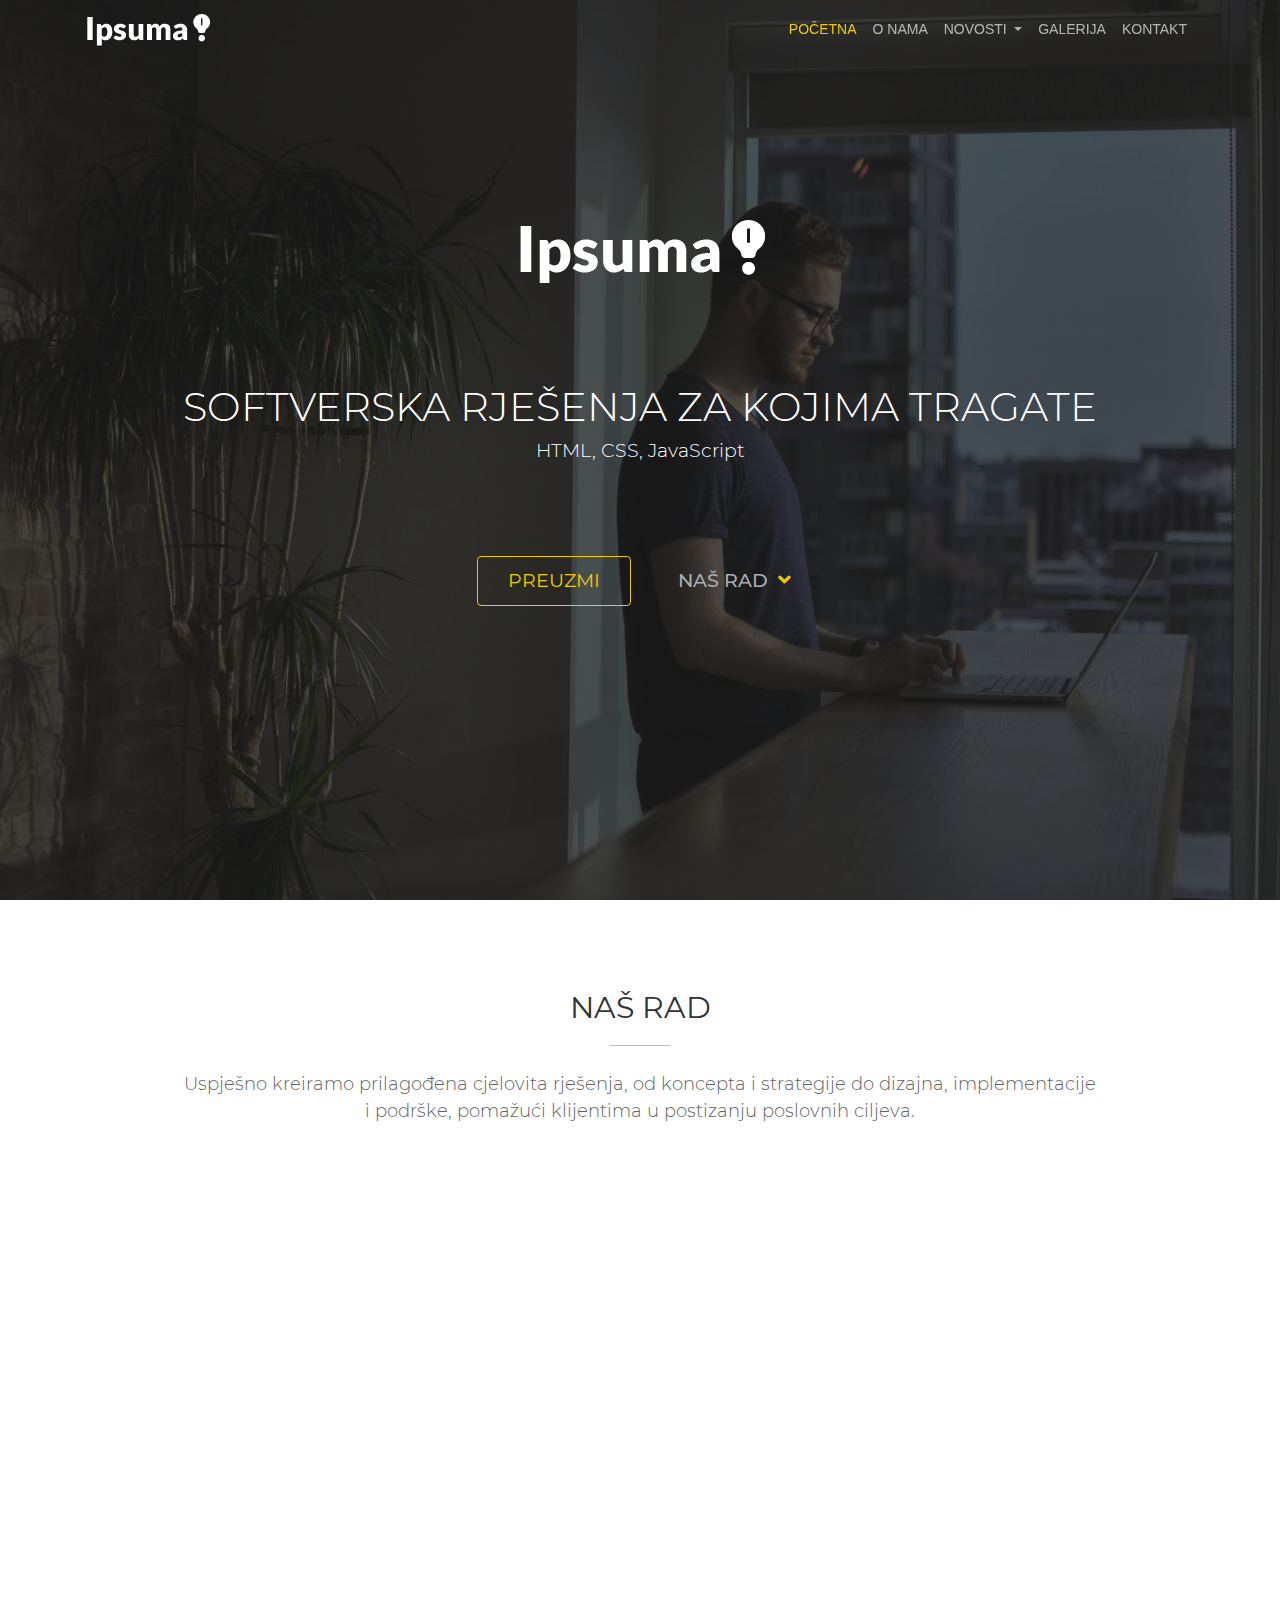
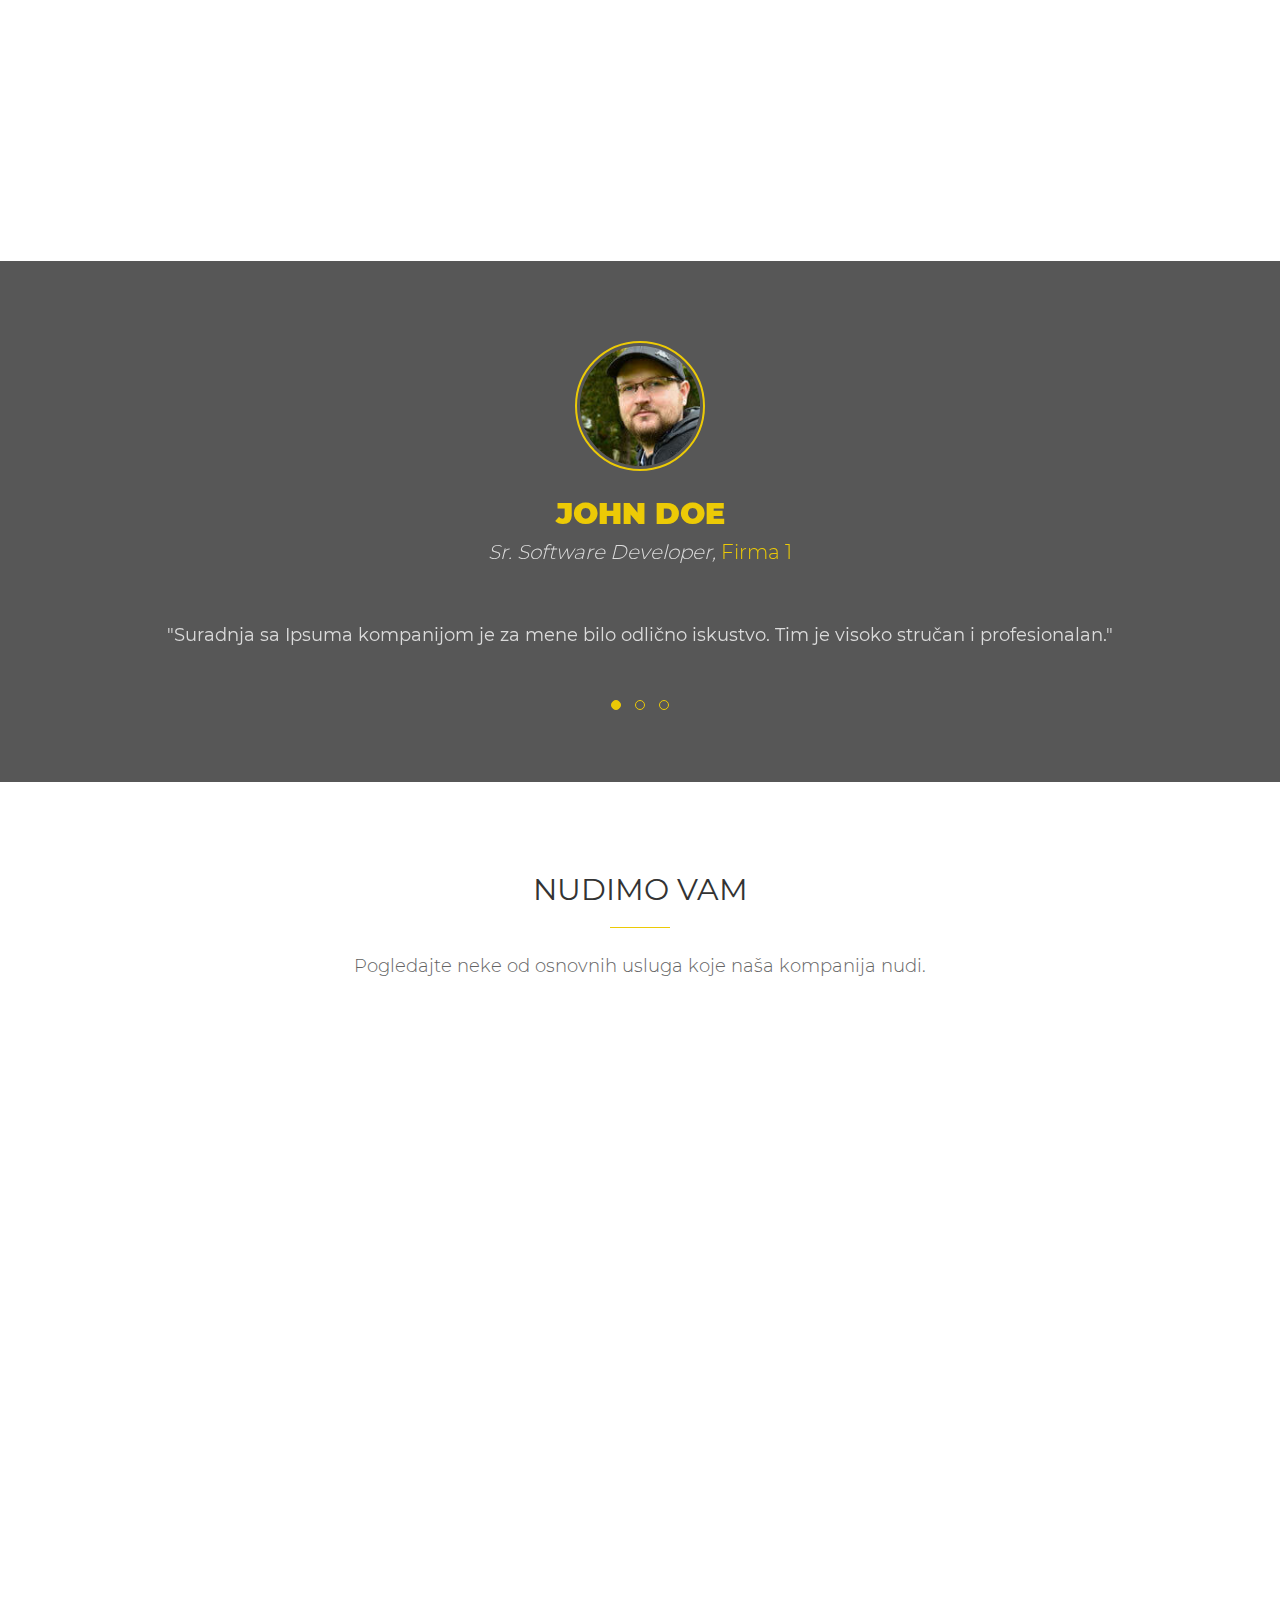
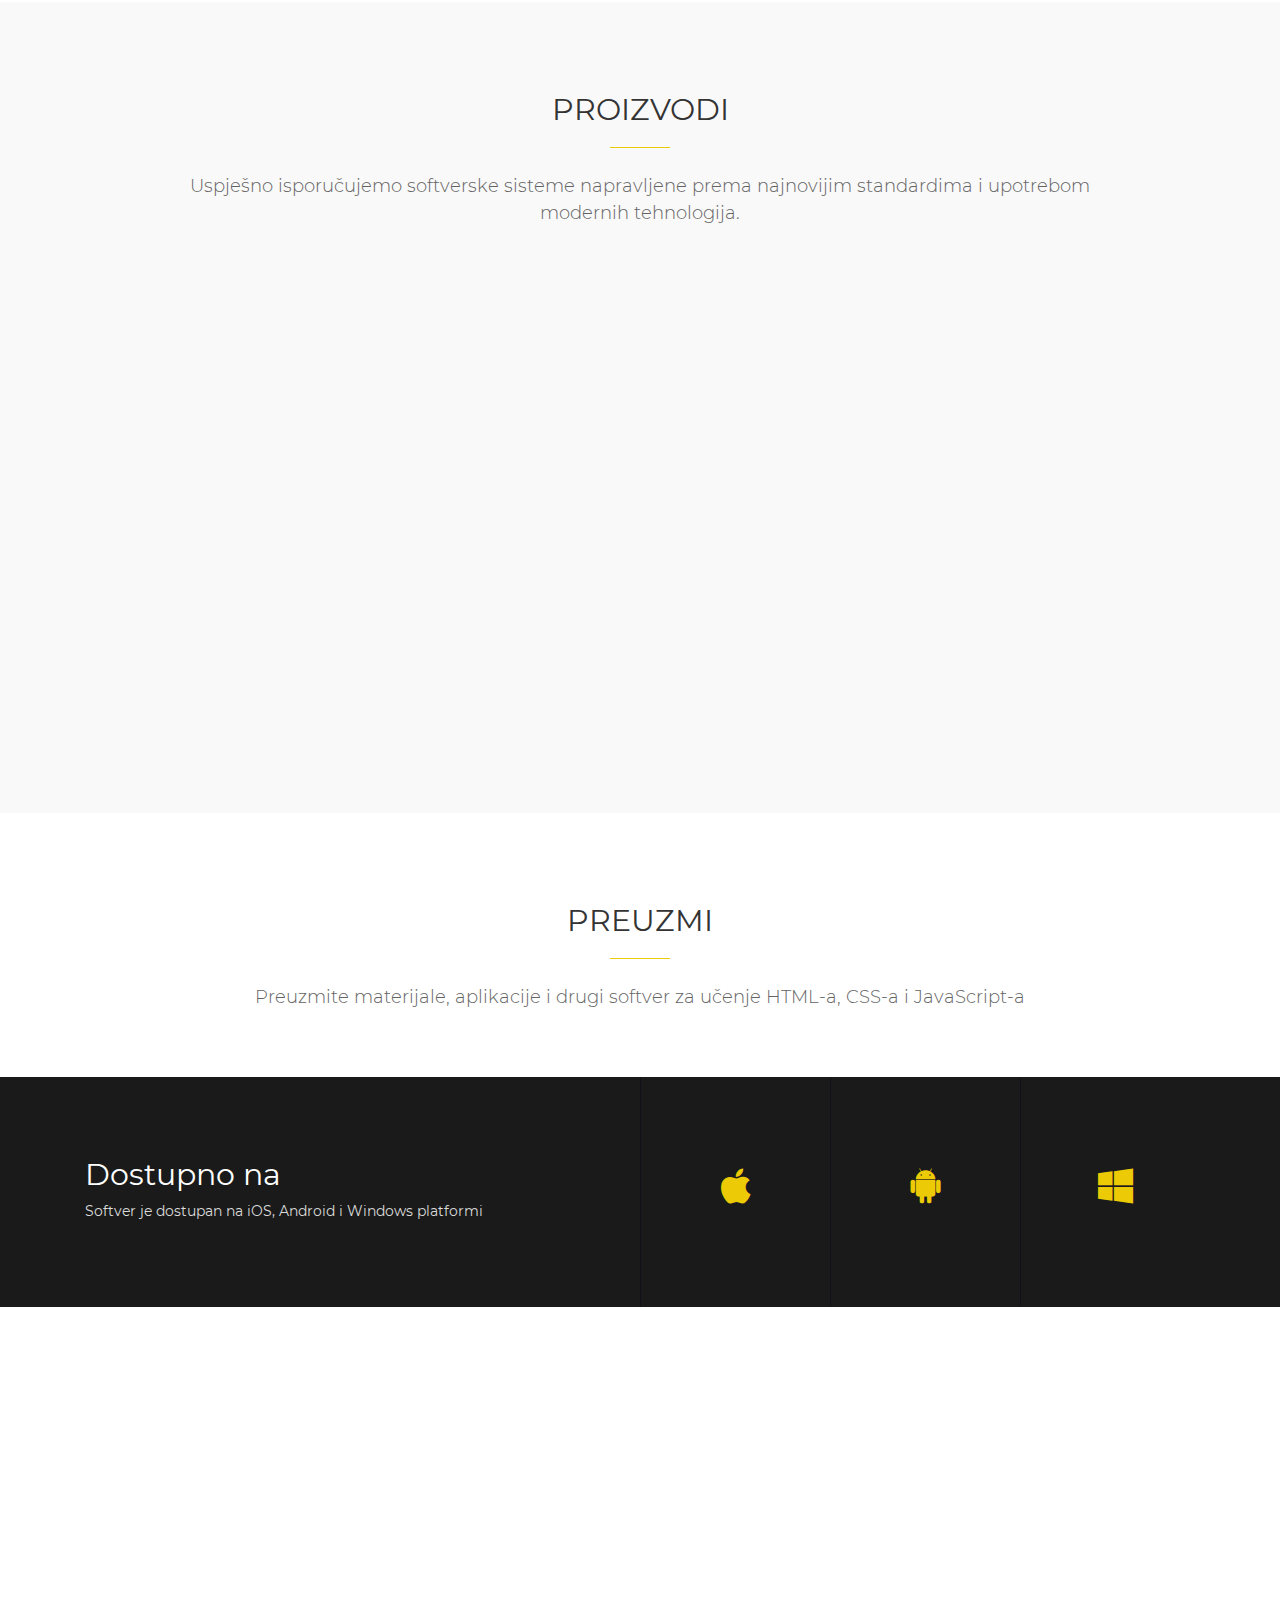
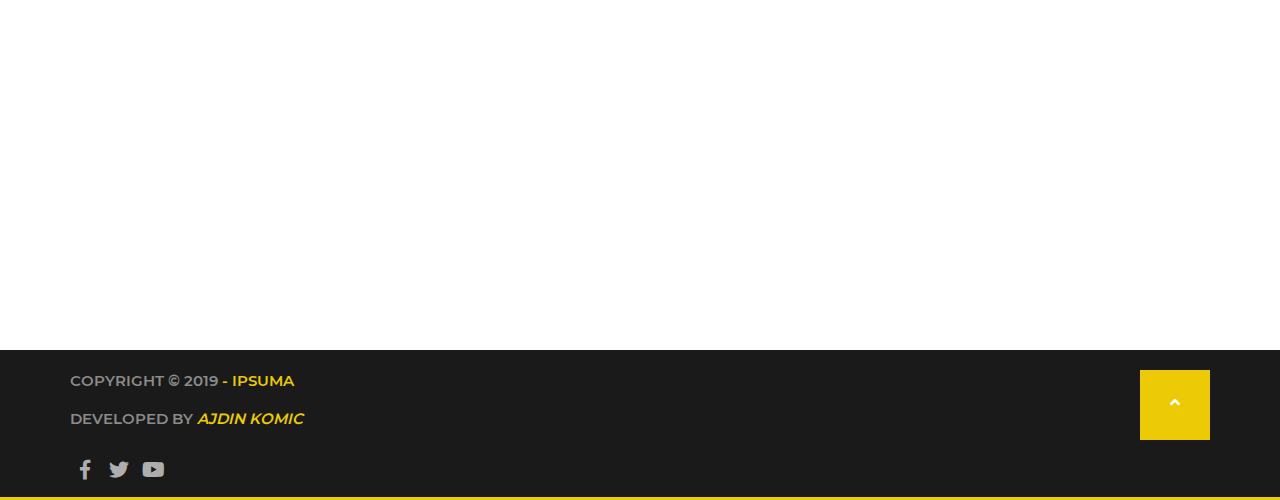
==== index.html @ f85b0189 "initial commit" ====
﻿<!DOCTYPE html>
<html lang="en">

<head>

    <meta charset="UTF-8">
    <meta name="viewport" content="width=device-width, initial-scale=1.0">
    <meta http-equiv="X-UA-Compatible" content="ie=edge">

    <title>Ipsuma</title>

    <!-- Favicon -->
    <link rel="icon" type="image/png" href="img/favicon4.png">

    <!-- Font Awesome -->
    <link rel="stylesheet" href="css/all.min.css">

    <!-- Bootstrap 4 CSS -->
    <link rel="stylesheet" href="css/bootstrap.min.css">

    <!-- Animate CSS -->
    <link rel="stylesheet" href="css/animate.min.css">

    <!-- Owl CSS -->
    <link rel="stylesheet" href="css/owl.carousel.min.css">
    <link rel="stylesheet" href="css/owl.theme.default.min.css">

    <!-- Custom CSS -->
    <link rel="stylesheet" href="css/style.css">
    <style type="text/css">
        @media (max-height: 600px) {
            .header-text {
                padding-top: 0;
                margin-top: -50px;
            }
        }
    </style>


</head>

<body>

    <!-- HEADER -->
    <header id="home" class="header">
        <!-- NAVIGATION -->
        <nav class="container-fluid navbar navbar-expand-lg navbar-dark fixed-top">
            <div class="container">
                <a class="navbar-brand" href="index.html">
                    <img src="img/logo_ipsuma.png" alt="Logo kompanije Ipsuma" style="width: 50%;">
                </a>
                <button class="navbar-toggler" type="button" data-toggle="collapse" data-target="#navbarNav"
                    aria-controls="navbarNav" aria-expanded="false" aria-label="Toggle navigation">
                    <span class="navbar-toggler-icon"></span>
                </button>
                <div class="collapse navbar-collapse justify-content-end" id="navbarNav">
                    <ul class="navbar-nav">
                        <li class="nav-item">
                            <a class="nav-link active" href="index.html">Početna</a>
                        </li>
                        <li class="nav-item">
                            <a class="nav-link" href="onama.html">O nama</a>
                        </li>
                        <li class="nav-item dropdown">
                            <a class="nav-link dropdown-toggle" href="novosti.html" id="navbarDropdown" role="button"
                                data-toggle="dropdown" aria-haspopup="true" aria-expanded="false">
                                Novosti
                            </a>
                            <div class="dropdown-menu" aria-labelledby="navbarDropdown">
                                <a class="dropdown-item" href="novosti.html">Sve novosti</a>
                                <a class="dropdown-item" href="novostihtml.html">HTML</a>
                                <a class="dropdown-item" href="novosticss.html">CSS</a>
                                <a class="dropdown-item" href="novostijs.html">JavaScript</a>
                        </li>
                        <li class="nav-item">
                            <a class="nav-link" href="galerija.html">galerija</a>
                        </li>
                        <li class="nav-item">
                            <a class="nav-link" href="kontakt.html">Kontakt</a>
                        </li>
                    </ul>
                </div>
            </div>
        </nav>

        <!-- LOGO, NASLOV, OPIS I DUGMAD -->
        <div class="header-overlay">
            <div class="container header-container">
                <div class="row wow fadeIn">
                    <div class="col-lg-12 text-center header-logo d-none d-md-block">
                        <img src="img/logo_ipsuma.png" alt="Logo kompanije Ipsuma">
                    </div>
                </div>
                <div class="row">
                    <div class="col-lg-12 header-text text-center">
                        <h1 class="wow zoomIn">Softverska rješenja za kojima tragate</h1>
                        <p class="wow fadeIn">HTML, CSS, JavaScript</p>
                        <div class="header-buttons">
                            <a href="#download" role="button"
                                class="wow zoomIn btn btn-outline-primary smooth-scroll">Preuzmi</a>
                            <a href="#o_nama" role="button" class="wow zoomIn btn smooth-scroll" id="dugme_nas_rad">Naš
                                rad
                                <i class="fas fa-angle-down"></i>
                            </a>
                        </div>
                    </div>
                </div>
            </div>
        </div>
    </header>

    <!-- O nama -->
    <section id="o_nama">
        <div class="container">
            <div class="row">
                <div class="col-lg-10 offset-lg-1 col-sm-12">
                    <div class="section-title">
                        <h2>Naš rad</h2>
                        <p>Uspješno kreiramo prilagođena cjelovita rješenja, od koncepta i strategije do dizajna,
                            implementacije i podrške, pomažući klijentima u postizanju poslovnih ciljeva.</p>
                    </div>
                </div>
            </div>
        </div>

        <div class="container">
            <div class="row section-content">
                <div class="col-lg-6 o_nama_img_wrapper text-center">
                    <img src="img/pozadina1.jpg" alt="Tim ljudi koji se drže za ruke"
                        class="wow fadeInLeft img-fluid mb-5">
                </div>
                <div class="col-lg-6">
                    <div class="section-subtitle wow fadeInRight">
                        <h2>Zašto odabrati nas?</h2>
                        <div class="section-subtitle-underline"></div>
                        <p>Uravnotežujemo poslovno orijentirano razmišljanje u raznim industrijama s
                            inženjerskom stručnošću u IT sektoru.
                        </p>
                    </div>
                    <div class="subtitle-content-wrapper">
                        <div class="subtitle-content wow fadeInUp">
                            <div class="subtitle-content-text">
                                <h3>JER SMO PROFESIONALNI</h3>
                                <p>Koristimo najsavremenije alate za vođenje svakog projekta od dodjeljivanja običnih
                                    zadataka do
                                    testiranja i finaliziranja.</p>
                            </div>
                        </div>
                        <div class="subtitle-content wow fadeInUp">
                            <div class="subtitle-content-text">
                                <h3>JER SMO KREATIVNI I BRZI</h3>
                                <p>Tim IT stručnjaka rješenje svakog problema predstavlja vrlo brzo na kreativan način.
                                </p>
                            </div>
                        </div>
                        <div class="subtitle-content wow fadeInUp">
                            <div class="subtitle-content-text">
                                <h3>JER DIJELIMO ZNANJE I ISKUSTVO</h3>
                                <p>Naučeno znanje i iskustvo dijelimo sa našim studentima i početnicima.</p>
                            </div>
                        </div>
                    </div>
                </div>
            </div>
        </div>
    </section>

    <!-- Izjave korisnika -->
    <section id="izjave">
        <div class="izjave-overlay">
            <div class="container">
                <div class="row">
                    <div class="col-lg-12">
                        <div id="slider" class="owl-carousel owl-theme">
                            <div class="item text-center">
                                <div class="img-wrapper">
                                    <img src="img/client-01.jpg" alt="Klijent broj 1">
                                </div>
                                <div class="izjave-text">
                                    <div class="izjave-heading">
                                        <h2>John doe</h2>
                                        <h5>
                                            <em>Sr. Software Developer,</em> Firma 1</h5>
                                    </div>
                                    <div class="izjave-paragraph">
                                        <p>"Suradnja sa Ipsuma kompanijom je za mene bilo odlično iskustvo. Tim je
                                            visoko
                                            stručan i profesionalan."
                                        </p>
                                    </div>
                                </div>
                            </div>
                            <div class="item text-center">
                                <div class="img-wrapper">
                                    <img src="img/client-02.jpg" class="img-fluid" alt="Klijent broj 2">
                                </div>
                                <div class="izjave-text">
                                    <div class="izjave-heading">
                                        <h2>Paul smith</h2>
                                        <h5>
                                            <em>Marketing Menadžer,</em> Firma 2</h5>
                                    </div>
                                    <div class="izjave-paragraph">
                                        <p>"Sa kompanijom Ipsuma sam radio preko zajedničkog projekta. Tu sam upoznao
                                                svoje sadašnje
                                                partnere i prijatelje."
                                        </p>
                                    </div>
                                </div>
                            </div>
                            <div class="item text-center">
                                <div class="img-wrapper">
                                    <img src="img/client-03.jpg" class="img-fluid" alt="Klijent broj 3">
                                </div>
                                <div class="izjave-text">
                                    <div class="izjave-heading">
                                        <h2>Jon Hao</h2>
                                        <h5>
                                            <em>Izvršni direktor,</em> Firma 3</h5>
                                    </div>
                                    <div class="izjave-paragraph">
                                        <p>"IT kamp za studente iz oblasti HTML/CSS/JS je bio veoma zabavan i poučan."
                                        </p>
                                    </div>
                                </div>
                            </div>

                        </div>
                    </div>
                </div>
            </div>
        </div>
    </section>

    <!-- Nudimo -->
    <section id="nudimo">
        <div class="container">
            <div class="row">
                <div class="col-lg-10 offset-lg-1">
                    <div class="section-title">
                        <h2>Nudimo vam</h2>

                        <p>Pogledajte neke od osnovnih usluga koje naša kompanija nudi.
                        </p>

                    </div>
                </div>
            </div>
            <div class="row section-content">
                <div class="col-lg-4">
                    <div class="subtitle-content-wrapper wow fadeInLeft">
                        <div>
                            <div class="subtitle-content-icon-2">
                                <i class="fas fa-desktop"></i>
                            </div>
                            <div class="subtitle-content-text text-right">
                                <h3 style="font-size:25px; margin-bottom:21px;">Web</h3>
                                <p>Naši projekti su optimizirani, privlačni i lijepo uređeni.</p>
                            </div>
                        </div>
                        <div>
                            <div class="subtitle-content-icon-2">
                                <i class="fas fa-mobile-alt"></i>
                            </div>
                            <div class="subtitle-content-text text-right">
                                <h3 style="font-size:25px; margin-bottom:21px;">Mobilnost</h3>
                                <p>Nudimo web aplikacije za IOS, Androind i Windows mobilne uređaje.</p>
                            </div>
                        </div>
                        <div>
                            <div class="subtitle-content-icon-2">
                                <i class="far fa-eye"></i>
                            </div>
                            <div class="subtitle-content-text text-right">
                                <h3 style="font-size:25px; margin-bottom:21px;">Modernizam</h3>
                                <p>Koristimo najsavremenije alate za vođenje svakog projekta.</p>
                            </div>
                        </div>

                    </div>
                </div>

                <div class="col-lg-4 wow zoomIn d-none d-lg-block">

                    <img src="img/counter-bg.jpg" alt="Mobitel" class="img-fluid">

                </div>
                <div class="col-lg-4">
                    <div class="subtitle-content-wrapper wow fadeInRight">
                        <div>
                            <div class="subtitle-content-icon-3">
                                <i class="fa fa-certificate"></i>
                            </div>
                            <div class="subtitle-content-text text-left">
                                <h3 style="font-size:25px;">Certifikati</h3>
                                <p>Za obavljanje prakse ili kampa dobijate priznate certifikate.</p>
                            </div>
                        </div>
                        <div>
                            <div class="subtitle-content-icon-3">
                                <i class="fa fa-rss"></i>
                            </div>
                            <div class="subtitle-content-text text-left">
                                <h3 style="font-size:25px;">Povezanost</h3>
                                <p>24/7 kontakt sa našim klijentima.</p>
                            </div>
                        </div>
                        <div>
                            <div class="subtitle-content-icon-3">
                                <i class="fa fa-database"></i>
                            </div>
                            <div class="subtitle-content-text text-left">
                                <h3 style="font-size:25px;">Sigurnost</h3>
                                <p>Privatni podaci su kod nas potpuno zaštićeni i sigurni.</p>
                            </div>
                        </div>
                    </div>
                </div>
            </div>
        </div>

        <!-- Proizvodi -->
        <section id="proizvodi" class="pb-5">
            <div class="container">
                <div class="row">
                    <div class="col-lg-10 offset-lg-1">
                        <div class="section-title">
                            <h2>Proizvodi</h2>
                            <p>Uspješno isporučujemo softverske sisteme napravljene prema najnovijim
                                standardima i upotrebom modernih tehnologija.</p>
                        </div>
                    </div>
                </div>
            </div>
            <div class="container">
                <div class="row">
                    <div id="slider-proizvodi" class="wow bounceInRight owl-carousel owl-theme">
                        <div class="item proizvodi-item">
                            <img src="img/proizvod2.jpg" alt="Proizvod 1" class="img-fluid">
                        </div>
                        <div class="item proizvodi-item">
                            <img src="img/proizvod.jpg" alt="Proizvod 2" class="img-fluid">
                        </div>
                        <div class="item proizvodi-item">
                            <img src="img/proizvod3.jpg" alt="Proizvod 3" class="img-fluid">
                        </div>
                        <div class="item proizvodi-item">
                            <img src="img/proizvod4.jpg" alt="Proizvod 4" class="img-fluid">
                        </div>
                    </div>
                </div>
            </div>
        </section>


        <!-- DOWNLOAD -->
        <section id="download">
            <div class="container">
                <div class="row">
                    <div class="col-lg-10 offset-lg-1">
                        <div class="section-title">
                            <h2>Preuzmi</h2>
                            <p>Preuzmite materijale, aplikacije i drugi softver za učenje HTML-a, CSS-a i JavaScript-a
                            </p>
                        </div>
                    </div>
                </div>
            </div>
        </section>


        <!-- Dostupno na -->
        <section id="dostupno">
            <div class="container">
                <div class="row">
                    <div class="col-lg-6">
                        <h2>Dostupno na</h2>
                        <p>Softver je dostupan na iOS, Android i Windows platformi</p>
                    </div>
                    <div class="col-lg-2 p-0">
                        <a href="https://apps.apple.com/us/app/learn-css/id953955717" target="_blank">
                            <div class="download-icon">
                                <i class="fab fa-apple"></i>
                                <h6 id="dostupno-paragraph">iOS</h6>
                            </div>
                        </a>
                    </div>
                    <div class="col-lg-2 p-0">
                        <a href="https://play.google.com/store/apps/details?id=com.sololearn.htmltrial" target="_blank">
                            <div class="download-icon">
                                <i class="fab fa-android"></i>
                                <h6>ANDROID</h6>
                            </div>
                        </a>
                    </div>
                    <div class="col-lg-2 p-0">
                        <a href="https://code.visualstudio.com/" target="_blank">
                            <div class="download-icon">
                                <i class="fab fa-windows"></i>
                                <h6>WINDOWS</h6>
                            </div>
                        </a>
                    </div>
                </div>
            </div>
        </section>


        <!-- Kontakt -->
        <section id="kontakt">
            <div class="container">
                <div class="row">
                    <div class="col-lg-10 offset-lg-1">
                        <div class="section-title wow bounceIn">
                            <h2>Kontaktirajte nas</h2>
                            <p>Ukoliko imate pitanja, obratite nam se putem e-maila.</p>
                        </div>
                    </div>
                </div>
            </div>
            <div class="container mb-5">
                <div class="row wow bounceIn">
                    <div class="col-lg-8 offset-lg-2">
                        <input type="text" id="name" name="name" required placeholder="Ime">
                        <input type="text" id="subject" name="subject" placeholder="Predmet">
                        <input name="Message Text" id="message" placeholder="Poruka">
                        <a href="mailto:ipsumaaa@gmail.com" class="send btn btn-outline-primary"
                            role="button">POŠALJI</a>
                    </div>
                </div>
            </div>

        </section>


        <!-- FOOTER -->
        <footer id="footer">
            <div class="container">
                <div class="row">
                    <div class="col-8 p-0">
                        <p>copyright &copy; 2019
                            <span>- ipsuma</span>
                        </p>
                        <p>Developed by <span><a href="https://github.com/ajdinkomic" target="_blank"><em>ajdin komic</em></a></span></p>
                        <a href="https://facebook.com" target="_blank" class="btn btn-outline-secondary">
                            <i class="fab fa-facebook-f"></i>
                        </a>
                        <a href="https://twitter.com" target="_blank" class="btn btn-outline-secondary">
                            <i class="fab fa-twitter"></i>
                        </a>
                        <a href="https://youtube.com" target="_blank" class="btn btn-outline-secondary">
                            <i class="fab fa-youtube"></i>
                        </a>
                    </div>
                    <div class="col-4 text-right p-0">
                        <a id="back-to-top" href="#home" class="btn btn-primary smooth-scroll">
                            <i class="fas fa-angle-up"></i>
                        </a>
                    </div>
                </div>
            </div>
        </footer>



        <!-- SKRIPTE -->

        <!-- jQuery -->
        <script src="js/jquery-3.3.1.min.js"></script>

        <!-- Bootstrap 4 JS -->
        <script src="js/bootstrap.min.js"></script>

        <!-- WOW JS -->
        <script src="js/wow.min.js"></script>
        <script>
            $(function () {
                new WOW().init();
            });
        </script>

        <!-- Owl JS -->
        <script src="js/owl.carousel.min.js"></script>

        <!-- jQuery Easing -->
        <script src="js/jquery.easing.1.3.js"></script>

        <!-- Custom JS -->
        <script src="js/custom.js"></script>

</body>

</html>
---- css/all.min.css ----
.fa,.fab,.fal,.far,.fas{-moz-osx-font-smoothing:grayscale;-webkit-font-smoothing:antialiased;display:inline-block;font-style:normal;font-variant:normal;text-rendering:auto;line-height:1}.fa-lg{font-size:1.33333em;line-height:.75em;vertical-align:-.0667em}.fa-xs{font-size:.75em}.fa-sm{font-size:.875em}.fa-1x{font-size:1em}.fa-2x{font-size:2em}.fa-3x{font-size:3em}.fa-4x{font-size:4em}.fa-5x{font-size:5em}.fa-6x{font-size:6em}.fa-7x{font-size:7em}.fa-8x{font-size:8em}.fa-9x{font-size:9em}.fa-10x{font-size:10em}.fa-fw{text-align:center;width:1.25em}.fa-ul{list-style-type:none;margin-left:2.5em;padding-left:0}.fa-ul>li{position:relative}.fa-li{left:-2em;position:absolute;text-align:center;width:2em;line-height:inherit}.fa-border{border:.08em solid #eee;border-radius:.1em;padding:.2em .25em .15em}.fa-pull-left{float:left}.fa-pull-right{float:right}.fa.fa-pull-left,.fab.fa-pull-left,.fal.fa-pull-left,.far.fa-pull-left,.fas.fa-pull-left{margin-right:.3em}.fa.fa-pull-right,.fab.fa-pull-right,.fal.fa-pull-right,.far.fa-pull-right,.fas.fa-pull-right{margin-left:.3em}.fa-spin{animation:fa-spin 2s infinite linear}.fa-pulse{animation:fa-spin 1s infinite steps(8)}@keyframes fa-spin{0%{transform:rotate(0deg)}to{transform:rotate(1turn)}}.fa-rotate-90{-ms-filter:"progid:DXImageTransform.Microsoft.BasicImage(rotation=1)";transform:rotate(90deg)}.fa-rotate-180{-ms-filter:"progid:DXImageTransform.Microsoft.BasicImage(rotation=2)";transform:rotate(180deg)}.fa-rotate-270{-ms-filter:"progid:DXImageTransform.Microsoft.BasicImage(rotation=3)";transform:rotate(270deg)}.fa-flip-horizontal{-ms-filter:"progid:DXImageTransform.Microsoft.BasicImage(rotation=0, mirror=1)";transform:scaleX(-1)}.fa-flip-vertical{transform:scaleY(-1)}.fa-flip-both,.fa-flip-horizontal.fa-flip-vertical,.fa-flip-vertical{-ms-filter:"progid:DXImageTransform.Microsoft.BasicImage(rotation=2, mirror=1)"}.fa-flip-both,.fa-flip-horizontal.fa-flip-vertical{transform:scale(-1)}:root .fa-flip-both,:root .fa-flip-horizontal,:root .fa-flip-vertical,:root .fa-rotate-90,:root .fa-rotate-180,:root .fa-rotate-270{filter:none}.fa-stack{display:inline-block;height:2em;line-height:2em;position:relative;vertical-align:middle;width:2.5em}.fa-stack-1x,.fa-stack-2x{left:0;position:absolute;text-align:center;width:100%}.fa-stack-1x{line-height:inherit}.fa-stack-2x{font-size:2em}.fa-inverse{color:#fff}.fa-500px:before{content:"\f26e"}.fa-accessible-icon:before{content:"\f368"}.fa-accusoft:before{content:"\f369"}.fa-acquisitions-incorporated:before{content:"\f6af"}.fa-ad:before{content:"\f641"}.fa-address-book:before{content:"\f2b9"}.fa-address-card:before{content:"\f2bb"}.fa-adjust:before{content:"\f042"}.fa-adn:before{content:"\f170"}.fa-adobe:before{content:"\f778"}.fa-adversal:before{content:"\f36a"}.fa-affiliatetheme:before{content:"\f36b"}.fa-air-freshener:before{content:"\f5d0"}.fa-algolia:before{content:"\f36c"}.fa-align-center:before{content:"\f037"}.fa-align-justify:before{content:"\f039"}.fa-align-left:before{content:"\f036"}.fa-align-right:before{content:"\f038"}.fa-alipay:before{content:"\f642"}.fa-allergies:before{content:"\f461"}.fa-amazon:before{content:"\f270"}.fa-amazon-pay:before{content:"\f42c"}.fa-ambulance:before{content:"\f0f9"}.fa-american-sign-language-interpreting:before{content:"\f2a3"}.fa-amilia:before{content:"\f36d"}.fa-anchor:before{content:"\f13d"}.fa-android:before{content:"\f17b"}.fa-angellist:before{content:"\f209"}.fa-angle-double-down:before{content:"\f103"}.fa-angle-double-left:before{content:"\f100"}.fa-angle-double-right:before{content:"\f101"}.fa-angle-double-up:before{content:"\f102"}.fa-angle-down:before{content:"\f107"}.fa-angle-left:before{content:"\f104"}.fa-angle-right:before{content:"\f105"}.fa-angle-up:before{content:"\f106"}.fa-angry:before{content:"\f556"}.fa-angrycreative:before{content:"\f36e"}.fa-angular:before{content:"\f420"}.fa-ankh:before{content:"\f644"}.fa-app-store:before{content:"\f36f"}.fa-app-store-ios:before{content:"\f370"}.fa-apper:before{content:"\f371"}.fa-apple:before{content:"\f179"}.fa-apple-alt:before{content:"\f5d1"}.fa-apple-pay:before{content:"\f415"}.fa-archive:before{content:"\f187"}.fa-archway:before{content:"\f557"}.fa-arrow-alt-circle-down:before{content:"\f358"}.fa-arrow-alt-circle-left:before{content:"\f359"}.fa-arrow-alt-circle-right:before{content:"\f35a"}.fa-arrow-alt-circle-up:before{content:"\f35b"}.fa-arrow-circle-down:before{content:"\f0ab"}.fa-arrow-circle-left:before{content:"\f0a8"}.fa-arrow-circle-right:before{content:"\f0a9"}.fa-arrow-circle-up:before{content:"\f0aa"}.fa-arrow-down:before{content:"\f063"}.fa-arrow-left:before{content:"\f060"}.fa-arrow-right:before{content:"\f061"}.fa-arrow-up:before{content:"\f062"}.fa-arrows-alt:before{content:"\f0b2"}.fa-arrows-alt-h:before{content:"\f337"}.fa-arrows-alt-v:before{content:"\f338"}.fa-artstation:before{content:"\f77a"}.fa-assistive-listening-systems:before{content:"\f2a2"}.fa-asterisk:before{content:"\f069"}.fa-asymmetrik:before{content:"\f372"}.fa-at:before{content:"\f1fa"}.fa-atlas:before{content:"\f558"}.fa-atlassian:before{content:"\f77b"}.fa-atom:before{content:"\f5d2"}.fa-audible:before{content:"\f373"}.fa-audio-description:before{content:"\f29e"}.fa-autoprefixer:before{content:"\f41c"}.fa-avianex:before{content:"\f374"}.fa-aviato:before{content:"\f421"}.fa-award:before{content:"\f559"}.fa-aws:before{content:"\f375"}.fa-baby:before{content:"\f77c"}.fa-baby-carriage:before{content:"\f77d"}.fa-backspace:before{content:"\f55a"}.fa-backward:before{content:"\f04a"}.fa-bacon:before{content:"\f7e5"}.fa-balance-scale:before{content:"\f24e"}.fa-ban:before{content:"\f05e"}.fa-band-aid:before{content:"\f462"}.fa-bandcamp:before{content:"\f2d5"}.fa-barcode:before{content:"\f02a"}.fa-bars:before{content:"\f0c9"}.fa-baseball-ball:before{content:"\f433"}.fa-basketball-ball:before{content:"\f434"}.fa-bath:before{content:"\f2cd"}.fa-battery-empty:before{content:"\f244"}.fa-battery-full:before{content:"\f240"}.fa-battery-half:before{content:"\f242"}.fa-battery-quarter:before{content:"\f243"}.fa-battery-three-quarters:before{content:"\f241"}.fa-bed:before{content:"\f236"}.fa-beer:before{content:"\f0fc"}.fa-behance:before{content:"\f1b4"}.fa-behance-square:before{content:"\f1b5"}.fa-bell:before{content:"\f0f3"}.fa-bell-slash:before{content:"\f1f6"}.fa-bezier-curve:before{content:"\f55b"}.fa-bible:before{content:"\f647"}.fa-bicycle:before{content:"\f206"}.fa-bimobject:before{content:"\f378"}.fa-binoculars:before{content:"\f1e5"}.fa-biohazard:before{content:"\f780"}.fa-birthday-cake:before{content:"\f1fd"}.fa-bitbucket:before{content:"\f171"}.fa-bitcoin:before{content:"\f379"}.fa-bity:before{content:"\f37a"}.fa-black-tie:before{content:"\f27e"}.fa-blackberry:before{content:"\f37b"}.fa-blender:before{content:"\f517"}.fa-blender-phone:before{content:"\f6b6"}.fa-blind:before{content:"\f29d"}.fa-blog:before{content:"\f781"}.fa-blogger:before{content:"\f37c"}.fa-blogger-b:before{content:"\f37d"}.fa-bluetooth:before{content:"\f293"}.fa-bluetooth-b:before{content:"\f294"}.fa-bold:before{content:"\f032"}.fa-bolt:before{content:"\f0e7"}.fa-bomb:before{content:"\f1e2"}.fa-bone:before{content:"\f5d7"}.fa-bong:before{content:"\f55c"}.fa-book:before{content:"\f02d"}.fa-book-dead:before{content:"\f6b7"}.fa-book-medical:before{content:"\f7e6"}.fa-book-open:before{content:"\f518"}.fa-book-reader:before{content:"\f5da"}.fa-bookmark:before{content:"\f02e"}.fa-bowling-ball:before{content:"\f436"}.fa-box:before{content:"\f466"}.fa-box-open:before{content:"\f49e"}.fa-boxes:before{content:"\f468"}.fa-braille:before{content:"\f2a1"}.fa-brain:before{content:"\f5dc"}.fa-bread-slice:before{content:"\f7ec"}.fa-briefcase:before{content:"\f0b1"}.fa-briefcase-medical:before{content:"\f469"}.fa-broadcast-tower:before{content:"\f519"}.fa-broom:before{content:"\f51a"}.fa-brush:before{content:"\f55d"}.fa-btc:before{content:"\f15a"}.fa-bug:before{content:"\f188"}.fa-building:before{content:"\f1ad"}.fa-bullhorn:before{content:"\f0a1"}.fa-bullseye:before{content:"\f140"}.fa-burn:before{content:"\f46a"}.fa-buromobelexperte:before{content:"\f37f"}.fa-bus:before{content:"\f207"}.fa-bus-alt:before{content:"\f55e"}.fa-business-time:before{content:"\f64a"}.fa-buysellads:before{content:"\f20d"}.fa-calculator:before{content:"\f1ec"}.fa-calendar:before{content:"\f133"}.fa-calendar-alt:before{content:"\f073"}.fa-calendar-check:before{content:"\f274"}.fa-calendar-day:before{content:"\f783"}.fa-calendar-minus:before{content:"\f272"}.fa-calendar-plus:before{content:"\f271"}.fa-calendar-times:before{content:"\f273"}.fa-calendar-week:before{content:"\f784"}.fa-camera:before{content:"\f030"}.fa-camera-retro:before{content:"\f083"}.fa-campground:before{content:"\f6bb"}.fa-canadian-maple-leaf:before{content:"\f785"}.fa-candy-cane:before{content:"\f786"}.fa-cannabis:before{content:"\f55f"}.fa-capsules:before{content:"\f46b"}.fa-car:before{content:"\f1b9"}.fa-car-alt:before{content:"\f5de"}.fa-car-battery:before{content:"\f5df"}.fa-car-crash:before{content:"\f5e1"}.fa-car-side:before{content:"\f5e4"}.fa-caret-down:before{content:"\f0d7"}.fa-caret-left:before{content:"\f0d9"}.fa-caret-right:before{content:"\f0da"}.fa-caret-square-down:before{content:"\f150"}.fa-caret-square-left:before{content:"\f191"}.fa-caret-square-right:before{content:"\f152"}.fa-caret-square-up:before{content:"\f151"}.fa-caret-up:before{content:"\f0d8"}.fa-carrot:before{content:"\f787"}.fa-cart-arrow-down:before{content:"\f218"}.fa-cart-plus:before{content:"\f217"}.fa-cash-register:before{content:"\f788"}.fa-cat:before{content:"\f6be"}.fa-cc-amazon-pay:before{content:"\f42d"}.fa-cc-amex:before{content:"\f1f3"}.fa-cc-apple-pay:before{content:"\f416"}.fa-cc-diners-club:before{content:"\f24c"}.fa-cc-discover:before{content:"\f1f2"}.fa-cc-jcb:before{content:"\f24b"}.fa-cc-mastercard:before{content:"\f1f1"}.fa-cc-paypal:before{content:"\f1f4"}.fa-cc-stripe:before{content:"\f1f5"}.fa-cc-visa:before{content:"\f1f0"}.fa-centercode:before{content:"\f380"}.fa-centos:before{content:"\f789"}.fa-certificate:before{content:"\f0a3"}.fa-chair:before{content:"\f6c0"}.fa-chalkboard:before{content:"\f51b"}.fa-chalkboard-teacher:before{content:"\f51c"}.fa-charging-station:before{content:"\f5e7"}.fa-chart-area:before{content:"\f1fe"}.fa-chart-bar:before{content:"\f080"}.fa-chart-line:before{content:"\f201"}.fa-chart-pie:before{content:"\f200"}.fa-check:before{content:"\f00c"}.fa-check-circle:before{content:"\f058"}.fa-check-double:before{content:"\f560"}.fa-check-square:before{content:"\f14a"}.fa-cheese:before{content:"\f7ef"}.fa-chess:before{content:"\f439"}.fa-chess-bishop:before{content:"\f43a"}.fa-chess-board:before{content:"\f43c"}.fa-chess-king:before{content:"\f43f"}.fa-chess-knight:before{content:"\f441"}.fa-chess-pawn:before{content:"\f443"}.fa-chess-queen:before{content:"\f445"}.fa-chess-rook:before{content:"\f447"}.fa-chevron-circle-down:before{content:"\f13a"}.fa-chevron-circle-left:before{content:"\f137"}.fa-chevron-circle-right:before{content:"\f138"}.fa-chevron-circle-up:before{content:"\f139"}.fa-chevron-down:before{content:"\f078"}.fa-chevron-left:before{content:"\f053"}.fa-chevron-right:before{content:"\f054"}.fa-chevron-up:before{content:"\f077"}.fa-child:before{content:"\f1ae"}.fa-chrome:before{content:"\f268"}.fa-church:before{content:"\f51d"}.fa-circle:before{content:"\f111"}.fa-circle-notch:before{content:"\f1ce"}.fa-city:before{content:"\f64f"}.fa-clinic-medical:before{content:"\f7f2"}.fa-clipboard:before{content:"\f328"}.fa-clipboard-check:before{content:"\f46c"}.fa-clipboard-list:before{content:"\f46d"}.fa-clock:before{content:"\f017"}.fa-clone:before{content:"\f24d"}.fa-closed-captioning:before{content:"\f20a"}.fa-cloud:before{content:"\f0c2"}.fa-cloud-download-alt:before{content:"\f381"}.fa-cloud-meatball:before{content:"\f73b"}.fa-cloud-moon:before{content:"\f6c3"}.fa-cloud-moon-rain:before{content:"\f73c"}.fa-cloud-rain:before{content:"\f73d"}.fa-cloud-showers-heavy:before{content:"\f740"}.fa-cloud-sun:before{content:"\f6c4"}.fa-cloud-sun-rain:before{content:"\f743"}.fa-cloud-upload-alt:before{content:"\f382"}.fa-cloudscale:before{content:"\f383"}.fa-cloudsmith:before{content:"\f384"}.fa-cloudversify:before{content:"\f385"}.fa-cocktail:before{content:"\f561"}.fa-code:before{content:"\f121"}.fa-code-branch:before{content:"\f126"}.fa-codepen:before{content:"\f1cb"}.fa-codiepie:before{content:"\f284"}.fa-coffee:before{content:"\f0f4"}.fa-cog:before{content:"\f013"}.fa-cogs:before{content:"\f085"}.fa-coins:before{content:"\f51e"}.fa-columns:before{content:"\f0db"}.fa-comment:before{content:"\f075"}.fa-comment-alt:before{content:"\f27a"}.fa-comment-dollar:before{content:"\f651"}.fa-comment-dots:before{content:"\f4ad"}.fa-comment-medical:before{content:"\f7f5"}.fa-comment-slash:before{content:"\f4b3"}.fa-comments:before{content:"\f086"}.fa-comments-dollar:before{content:"\f653"}.fa-compact-disc:before{content:"\f51f"}.fa-compass:before{content:"\f14e"}.fa-compress:before{content:"\f066"}.fa-compress-arrows-alt:before{content:"\f78c"}.fa-concierge-bell:before{content:"\f562"}.fa-confluence:before{content:"\f78d"}.fa-connectdevelop:before{content:"\f20e"}.fa-contao:before{content:"\f26d"}.fa-cookie:before{content:"\f563"}.fa-cookie-bite:before{content:"\f564"}.fa-copy:before{content:"\f0c5"}.fa-copyright:before{content:"\f1f9"}.fa-couch:before{content:"\f4b8"}.fa-cpanel:before{content:"\f388"}.fa-creative-commons:before{content:"\f25e"}.fa-creative-commons-by:before{content:"\f4e7"}.fa-creative-commons-nc:before{content:"\f4e8"}.fa-creative-commons-nc-eu:before{content:"\f4e9"}.fa-creative-commons-nc-jp:before{content:"\f4ea"}.fa-creative-commons-nd:before{content:"\f4eb"}.fa-creative-commons-pd:before{content:"\f4ec"}.fa-creative-commons-pd-alt:before{content:"\f4ed"}.fa-creative-commons-remix:before{content:"\f4ee"}.fa-creative-commons-sa:before{content:"\f4ef"}.fa-creative-commons-sampling:before{content:"\f4f0"}.fa-creative-commons-sampling-plus:before{content:"\f4f1"}.fa-creative-commons-share:before{content:"\f4f2"}.fa-creative-commons-zero:before{content:"\f4f3"}.fa-credit-card:before{content:"\f09d"}.fa-critical-role:before{content:"\f6c9"}.fa-crop:before{content:"\f125"}.fa-crop-alt:before{content:"\f565"}.fa-cross:before{content:"\f654"}.fa-crosshairs:before{content:"\f05b"}.fa-crow:before{content:"\f520"}.fa-crown:before{content:"\f521"}.fa-crutch:before{content:"\f7f7"}.fa-css3:before{content:"\f13c"}.fa-css3-alt:before{content:"\f38b"}.fa-cube:before{content:"\f1b2"}.fa-cubes:before{content:"\f1b3"}.fa-cut:before{content:"\f0c4"}.fa-cuttlefish:before{content:"\f38c"}.fa-d-and-d:before{content:"\f38d"}.fa-d-and-d-beyond:before{content:"\f6ca"}.fa-dashcube:before{content:"\f210"}.fa-database:before{content:"\f1c0"}.fa-deaf:before{content:"\f2a4"}.fa-delicious:before{content:"\f1a5"}.fa-democrat:before{content:"\f747"}.fa-deploydog:before{content:"\f38e"}.fa-deskpro:before{content:"\f38f"}.fa-desktop:before{content:"\f108"}.fa-dev:before{content:"\f6cc"}.fa-deviantart:before{content:"\f1bd"}.fa-dharmachakra:before{content:"\f655"}.fa-dhl:before{content:"\f790"}.fa-diagnoses:before{content:"\f470"}.fa-diaspora:before{content:"\f791"}.fa-dice:before{content:"\f522"}.fa-dice-d20:before{content:"\f6cf"}.fa-dice-d6:before{content:"\f6d1"}.fa-dice-five:before{content:"\f523"}.fa-dice-four:before{content:"\f524"}.fa-dice-one:before{content:"\f525"}.fa-dice-six:before{content:"\f526"}.fa-dice-three:before{content:"\f527"}.fa-dice-two:before{content:"\f528"}.fa-digg:before{content:"\f1a6"}.fa-digital-ocean:before{content:"\f391"}.fa-digital-tachograph:before{content:"\f566"}.fa-directions:before{content:"\f5eb"}.fa-discord:before{content:"\f392"}.fa-discourse:before{content:"\f393"}.fa-divide:before{content:"\f529"}.fa-dizzy:before{content:"\f567"}.fa-dna:before{content:"\f471"}.fa-dochub:before{content:"\f394"}.fa-docker:before{content:"\f395"}.fa-dog:before{content:"\f6d3"}.fa-dollar-sign:before{content:"\f155"}.fa-dolly:before{content:"\f472"}.fa-dolly-flatbed:before{content:"\f474"}.fa-donate:before{content:"\f4b9"}.fa-door-closed:before{content:"\f52a"}.fa-door-open:before{content:"\f52b"}.fa-dot-circle:before{content:"\f192"}.fa-dove:before{content:"\f4ba"}.fa-download:before{content:"\f019"}.fa-draft2digital:before{content:"\f396"}.fa-drafting-compass:before{content:"\f568"}.fa-dragon:before{content:"\f6d5"}.fa-draw-polygon:before{content:"\f5ee"}.fa-dribbble:before{content:"\f17d"}.fa-dribbble-square:before{content:"\f397"}.fa-dropbox:before{content:"\f16b"}.fa-drum:before{content:"\f569"}.fa-drum-steelpan:before{content:"\f56a"}.fa-drumstick-bite:before{content:"\f6d7"}.fa-drupal:before{content:"\f1a9"}.fa-dumbbell:before{content:"\f44b"}.fa-dumpster:before{content:"\f793"}.fa-dumpster-fire:before{content:"\f794"}.fa-dungeon:before{content:"\f6d9"}.fa-dyalog:before{content:"\f399"}.fa-earlybirds:before{content:"\f39a"}.fa-ebay:before{content:"\f4f4"}.fa-edge:before{content:"\f282"}.fa-edit:before{content:"\f044"}.fa-egg:before{content:"\f7fb"}.fa-eject:before{content:"\f052"}.fa-elementor:before{content:"\f430"}.fa-ellipsis-h:before{content:"\f141"}.fa-ellipsis-v:before{content:"\f142"}.fa-ello:before{content:"\f5f1"}.fa-ember:before{content:"\f423"}.fa-empire:before{content:"\f1d1"}.fa-envelope:before{content:"\f0e0"}.fa-envelope-open:before{content:"\f2b6"}.fa-envelope-open-text:before{content:"\f658"}.fa-envelope-square:before{content:"\f199"}.fa-envira:before{content:"\f299"}.fa-equals:before{content:"\f52c"}.fa-eraser:before{content:"\f12d"}.fa-erlang:before{content:"\f39d"}.fa-ethereum:before{content:"\f42e"}.fa-ethernet:before{content:"\f796"}.fa-etsy:before{content:"\f2d7"}.fa-euro-sign:before{content:"\f153"}.fa-exchange-alt:before{content:"\f362"}.fa-exclamation:before{content:"\f12a"}.fa-exclamation-circle:before{content:"\f06a"}.fa-exclamation-triangle:before{content:"\f071"}.fa-expand:before{content:"\f065"}.fa-expand-arrows-alt:before{content:"\f31e"}.fa-expeditedssl:before{content:"\f23e"}.fa-external-link-alt:before{content:"\f35d"}.fa-external-link-square-alt:before{content:"\f360"}.fa-eye:before{content:"\f06e"}.fa-eye-dropper:before{content:"\f1fb"}.fa-eye-slash:before{content:"\f070"}.fa-facebook:before{content:"\f09a"}.fa-facebook-f:before{content:"\f39e"}.fa-facebook-messenger:before{content:"\f39f"}.fa-facebook-square:before{content:"\f082"}.fa-fantasy-flight-games:before{content:"\f6dc"}.fa-fast-backward:before{content:"\f049"}.fa-fast-forward:before{content:"\f050"}.fa-fax:before{content:"\f1ac"}.fa-feather:before{content:"\f52d"}.fa-feather-alt:before{content:"\f56b"}.fa-fedex:before{content:"\f797"}.fa-fedora:before{content:"\f798"}.fa-female:before{content:"\f182"}.fa-fighter-jet:before{content:"\f0fb"}.fa-figma:before{content:"\f799"}.fa-file:before{content:"\f15b"}.fa-file-alt:before{content:"\f15c"}.fa-file-archive:before{content:"\f1c6"}.fa-file-audio:before{content:"\f1c7"}.fa-file-code:before{content:"\f1c9"}.fa-file-contract:before{content:"\f56c"}.fa-file-csv:before{content:"\f6dd"}.fa-file-download:before{content:"\f56d"}.fa-file-excel:before{content:"\f1c3"}.fa-file-export:before{content:"\f56e"}.fa-file-image:before{content:"\f1c5"}.fa-file-import:before{content:"\f56f"}.fa-file-invoice:before{content:"\f570"}.fa-file-invoice-dollar:before{content:"\f571"}.fa-file-medical:before{content:"\f477"}.fa-file-medical-alt:before{content:"\f478"}.fa-file-pdf:before{content:"\f1c1"}.fa-file-powerpoint:before{content:"\f1c4"}.fa-file-prescription:before{content:"\f572"}.fa-file-signature:before{content:"\f573"}.fa-file-upload:before{content:"\f574"}.fa-file-video:before{content:"\f1c8"}.fa-file-word:before{content:"\f1c2"}.fa-fill:before{content:"\f575"}.fa-fill-drip:before{content:"\f576"}.fa-film:before{content:"\f008"}.fa-filter:before{content:"\f0b0"}.fa-fingerprint:before{content:"\f577"}.fa-fire:before{content:"\f06d"}.fa-fire-alt:before{content:"\f7e4"}.fa-fire-extinguisher:before{content:"\f134"}.fa-firefox:before{content:"\f269"}.fa-first-aid:before{content:"\f479"}.fa-first-order:before{content:"\f2b0"}.fa-first-order-alt:before{content:"\f50a"}.fa-firstdraft:before{content:"\f3a1"}.fa-fish:before{content:"\f578"}.fa-fist-raised:before{content:"\f6de"}.fa-flag:before{content:"\f024"}.fa-flag-checkered:before{content:"\f11e"}.fa-flag-usa:before{content:"\f74d"}.fa-flask:before{content:"\f0c3"}.fa-flickr:before{content:"\f16e"}.fa-flipboard:before{content:"\f44d"}.fa-flushed:before{content:"\f579"}.fa-fly:before{content:"\f417"}.fa-folder:before{content:"\f07b"}.fa-folder-minus:before{content:"\f65d"}.fa-folder-open:before{content:"\f07c"}.fa-folder-plus:before{content:"\f65e"}.fa-font:before{content:"\f031"}.fa-font-awesome:before{content:"\f2b4"}.fa-font-awesome-alt:before{content:"\f35c"}.fa-font-awesome-flag:before{content:"\f425"}.fa-font-awesome-logo-full:before{content:"\f4e6"}.fa-fonticons:before{content:"\f280"}.fa-fonticons-fi:before{content:"\f3a2"}.fa-football-ball:before{content:"\f44e"}.fa-fort-awesome:before{content:"\f286"}.fa-fort-awesome-alt:before{content:"\f3a3"}.fa-forumbee:before{content:"\f211"}.fa-forward:before{content:"\f04e"}.fa-foursquare:before{content:"\f180"}.fa-free-code-camp:before{content:"\f2c5"}.fa-freebsd:before{content:"\f3a4"}.fa-frog:before{content:"\f52e"}.fa-frown:before{content:"\f119"}.fa-frown-open:before{content:"\f57a"}.fa-fulcrum:before{content:"\f50b"}.fa-funnel-dollar:before{content:"\f662"}.fa-futbol:before{content:"\f1e3"}.fa-galactic-republic:before{content:"\f50c"}.fa-galactic-senate:before{content:"\f50d"}.fa-gamepad:before{content:"\f11b"}.fa-gas-pump:before{content:"\f52f"}.fa-gavel:before{content:"\f0e3"}.fa-gem:before{content:"\f3a5"}.fa-genderless:before{content:"\f22d"}.fa-get-pocket:before{content:"\f265"}.fa-gg:before{content:"\f260"}.fa-gg-circle:before{content:"\f261"}.fa-ghost:before{content:"\f6e2"}.fa-gift:before{content:"\f06b"}.fa-gifts:before{content:"\f79c"}.fa-git:before{content:"\f1d3"}.fa-git-square:before{content:"\f1d2"}.fa-github:before{content:"\f09b"}.fa-github-alt:before{content:"\f113"}.fa-github-square:before{content:"\f092"}.fa-gitkraken:before{content:"\f3a6"}.fa-gitlab:before{content:"\f296"}.fa-gitter:before{content:"\f426"}.fa-glass-cheers:before{content:"\f79f"}.fa-glass-martini:before{content:"\f000"}.fa-glass-martini-alt:before{content:"\f57b"}.fa-glass-whiskey:before{content:"\f7a0"}.fa-glasses:before{content:"\f530"}.fa-glide:before{content:"\f2a5"}.fa-glide-g:before{content:"\f2a6"}.fa-globe:before{content:"\f0ac"}.fa-globe-africa:before{content:"\f57c"}.fa-globe-americas:before{content:"\f57d"}.fa-globe-asia:before{content:"\f57e"}.fa-globe-europe:before{content:"\f7a2"}.fa-gofore:before{content:"\f3a7"}.fa-golf-ball:before{content:"\f450"}.fa-goodreads:before{content:"\f3a8"}.fa-goodreads-g:before{content:"\f3a9"}.fa-google:before{content:"\f1a0"}.fa-google-drive:before{content:"\f3aa"}.fa-google-play:before{content:"\f3ab"}.fa-google-plus:before{content:"\f2b3"}.fa-google-plus-g:before{content:"\f0d5"}.fa-google-plus-square:before{content:"\f0d4"}.fa-google-wallet:before{content:"\f1ee"}.fa-gopuram:before{content:"\f664"}.fa-graduation-cap:before{content:"\f19d"}.fa-gratipay:before{content:"\f184"}.fa-grav:before{content:"\f2d6"}.fa-greater-than:before{content:"\f531"}.fa-greater-than-equal:before{content:"\f532"}.fa-grimace:before{content:"\f57f"}.fa-grin:before{content:"\f580"}.fa-grin-alt:before{content:"\f581"}.fa-grin-beam:before{content:"\f582"}.fa-grin-beam-sweat:before{content:"\f583"}.fa-grin-hearts:before{content:"\f584"}.fa-grin-squint:before{content:"\f585"}.fa-grin-squint-tears:before{content:"\f586"}.fa-grin-stars:before{content:"\f587"}.fa-grin-tears:before{content:"\f588"}.fa-grin-tongue:before{content:"\f589"}.fa-grin-tongue-squint:before{content:"\f58a"}.fa-grin-tongue-wink:before{content:"\f58b"}.fa-grin-wink:before{content:"\f58c"}.fa-grip-horizontal:before{content:"\f58d"}.fa-grip-lines:before{content:"\f7a4"}.fa-grip-lines-vertical:before{content:"\f7a5"}.fa-grip-vertical:before{content:"\f58e"}.fa-gripfire:before{content:"\f3ac"}.fa-grunt:before{content:"\f3ad"}.fa-guitar:before{content:"\f7a6"}.fa-gulp:before{content:"\f3ae"}.fa-h-square:before{content:"\f0fd"}.fa-hacker-news:before{content:"\f1d4"}.fa-hacker-news-square:before{content:"\f3af"}.fa-hackerrank:before{content:"\f5f7"}.fa-hamburger:before{content:"\f805"}.fa-hammer:before{content:"\f6e3"}.fa-hamsa:before{content:"\f665"}.fa-hand-holding:before{content:"\f4bd"}.fa-hand-holding-heart:before{content:"\f4be"}.fa-hand-holding-usd:before{content:"\f4c0"}.fa-hand-lizard:before{content:"\f258"}.fa-hand-middle-finger:before{content:"\f806"}.fa-hand-paper:before{content:"\f256"}.fa-hand-peace:before{content:"\f25b"}.fa-hand-point-down:before{content:"\f0a7"}.fa-hand-point-left:before{content:"\f0a5"}.fa-hand-point-right:before{content:"\f0a4"}.fa-hand-point-up:before{content:"\f0a6"}.fa-hand-pointer:before{content:"\f25a"}.fa-hand-rock:before{content:"\f255"}.fa-hand-scissors:before{content:"\f257"}.fa-hand-spock:before{content:"\f259"}.fa-hands:before{content:"\f4c2"}.fa-hands-helping:before{content:"\f4c4"}.fa-handshake:before{content:"\f2b5"}.fa-hanukiah:before{content:"\f6e6"}.fa-hard-hat:before{content:"\f807"}.fa-hashtag:before{content:"\f292"}.fa-hat-wizard:before{content:"\f6e8"}.fa-haykal:before{content:"\f666"}.fa-hdd:before{content:"\f0a0"}.fa-heading:before{content:"\f1dc"}.fa-headphones:before{content:"\f025"}.fa-headphones-alt:before{content:"\f58f"}.fa-headset:before{content:"\f590"}.fa-heart:before{content:"\f004"}.fa-heart-broken:before{content:"\f7a9"}.fa-heartbeat:before{content:"\f21e"}.fa-helicopter:before{content:"\f533"}.fa-highlighter:before{content:"\f591"}.fa-hiking:before{content:"\f6ec"}.fa-hippo:before{content:"\f6ed"}.fa-hips:before{content:"\f452"}.fa-hire-a-helper:before{content:"\f3b0"}.fa-history:before{content:"\f1da"}.fa-hockey-puck:before{content:"\f453"}.fa-holly-berry:before{content:"\f7aa"}.fa-home:before{content:"\f015"}.fa-hooli:before{content:"\f427"}.fa-hornbill:before{content:"\f592"}.fa-horse:before{content:"\f6f0"}.fa-horse-head:before{content:"\f7ab"}.fa-hospital:before{content:"\f0f8"}.fa-hospital-alt:before{content:"\f47d"}.fa-hospital-symbol:before{content:"\f47e"}.fa-hot-tub:before{content:"\f593"}.fa-hotdog:before{content:"\f80f"}.fa-hotel:before{content:"\f594"}.fa-hotjar:before{content:"\f3b1"}.fa-hourglass:before{content:"\f254"}.fa-hourglass-end:before{content:"\f253"}.fa-hourglass-half:before{content:"\f252"}.fa-hourglass-start:before{content:"\f251"}.fa-house-damage:before{content:"\f6f1"}.fa-houzz:before{content:"\f27c"}.fa-hryvnia:before{content:"\f6f2"}.fa-html5:before{content:"\f13b"}.fa-hubspot:before{content:"\f3b2"}.fa-i-cursor:before{content:"\f246"}.fa-ice-cream:before{content:"\f810"}.fa-icicles:before{content:"\f7ad"}.fa-id-badge:before{content:"\f2c1"}.fa-id-card:before{content:"\f2c2"}.fa-id-card-alt:before{content:"\f47f"}.fa-igloo:before{content:"\f7ae"}.fa-image:before{content:"\f03e"}.fa-images:before{content:"\f302"}.fa-imdb:before{content:"\f2d8"}.fa-inbox:before{content:"\f01c"}.fa-indent:before{content:"\f03c"}.fa-industry:before{content:"\f275"}.fa-infinity:before{content:"\f534"}.fa-info:before{content:"\f129"}.fa-info-circle:before{content:"\f05a"}.fa-instagram:before{content:"\f16d"}.fa-intercom:before{content:"\f7af"}.fa-internet-explorer:before{content:"\f26b"}.fa-invision:before{content:"\f7b0"}.fa-ioxhost:before{content:"\f208"}.fa-italic:before{content:"\f033"}.fa-itunes:before{content:"\f3b4"}.fa-itunes-note:before{content:"\f3b5"}.fa-java:before{content:"\f4e4"}.fa-jedi:before{content:"\f669"}.fa-jedi-order:before{content:"\f50e"}.fa-jenkins:before{content:"\f3b6"}.fa-jira:before{content:"\f7b1"}.fa-joget:before{content:"\f3b7"}.fa-joint:before{content:"\f595"}.fa-joomla:before{content:"\f1aa"}.fa-journal-whills:before{content:"\f66a"}.fa-js:before{content:"\f3b8"}.fa-js-square:before{content:"\f3b9"}.fa-jsfiddle:before{content:"\f1cc"}.fa-kaaba:before{content:"\f66b"}.fa-kaggle:before{content:"\f5fa"}.fa-key:before{content:"\f084"}.fa-keybase:before{content:"\f4f5"}.fa-keyboard:before{content:"\f11c"}.fa-keycdn:before{content:"\f3ba"}.fa-khanda:before{content:"\f66d"}.fa-kickstarter:before{content:"\f3bb"}.fa-kickstarter-k:before{content:"\f3bc"}.fa-kiss:before{content:"\f596"}.fa-kiss-beam:before{content:"\f597"}.fa-kiss-wink-heart:before{content:"\f598"}.fa-kiwi-bird:before{content:"\f535"}.fa-korvue:before{content:"\f42f"}.fa-landmark:before{content:"\f66f"}.fa-language:before{content:"\f1ab"}.fa-laptop:before{content:"\f109"}.fa-laptop-code:before{content:"\f5fc"}.fa-laptop-medical:before{content:"\f812"}.fa-laravel:before{content:"\f3bd"}.fa-lastfm:before{content:"\f202"}.fa-lastfm-square:before{content:"\f203"}.fa-laugh:before{content:"\f599"}.fa-laugh-beam:before{content:"\f59a"}.fa-laugh-squint:before{content:"\f59b"}.fa-laugh-wink:before{content:"\f59c"}.fa-layer-group:before{content:"\f5fd"}.fa-leaf:before{content:"\f06c"}.fa-leanpub:before{content:"\f212"}.fa-lemon:before{content:"\f094"}.fa-less:before{content:"\f41d"}.fa-less-than:before{content:"\f536"}.fa-less-than-equal:before{content:"\f537"}.fa-level-down-alt:before{content:"\f3be"}.fa-level-up-alt:before{content:"\f3bf"}.fa-life-ring:before{content:"\f1cd"}.fa-lightbulb:before{content:"\f0eb"}.fa-line:before{content:"\f3c0"}.fa-link:before{content:"\f0c1"}.fa-linkedin:before{content:"\f08c"}.fa-linkedin-in:before{content:"\f0e1"}.fa-linode:before{content:"\f2b8"}.fa-linux:before{content:"\f17c"}.fa-lira-sign:before{content:"\f195"}.fa-list:before{content:"\f03a"}.fa-list-alt:before{content:"\f022"}.fa-list-ol:before{content:"\f0cb"}.fa-list-ul:before{content:"\f0ca"}.fa-location-arrow:before{content:"\f124"}.fa-lock:before{content:"\f023"}.fa-lock-open:before{content:"\f3c1"}.fa-long-arrow-alt-down:before{content:"\f309"}.fa-long-arrow-alt-left:before{content:"\f30a"}.fa-long-arrow-alt-right:before{content:"\f30b"}.fa-long-arrow-alt-up:before{content:"\f30c"}.fa-low-vision:before{content:"\f2a8"}.fa-luggage-cart:before{content:"\f59d"}.fa-lyft:before{content:"\f3c3"}.fa-magento:before{content:"\f3c4"}.fa-magic:before{content:"\f0d0"}.fa-magnet:before{content:"\f076"}.fa-mail-bulk:before{content:"\f674"}.fa-mailchimp:before{content:"\f59e"}.fa-male:before{content:"\f183"}.fa-mandalorian:before{content:"\f50f"}.fa-map:before{content:"\f279"}.fa-map-marked:before{content:"\f59f"}.fa-map-marked-alt:before{content:"\f5a0"}.fa-map-marker:before{content:"\f041"}.fa-map-marker-alt:before{content:"\f3c5"}.fa-map-pin:before{content:"\f276"}.fa-map-signs:before{content:"\f277"}.fa-markdown:before{content:"\f60f"}.fa-marker:before{content:"\f5a1"}.fa-mars:before{content:"\f222"}.fa-mars-double:before{content:"\f227"}.fa-mars-stroke:before{content:"\f229"}.fa-mars-stroke-h:before{content:"\f22b"}.fa-mars-stroke-v:before{content:"\f22a"}.fa-mask:before{content:"\f6fa"}.fa-mastodon:before{content:"\f4f6"}.fa-maxcdn:before{content:"\f136"}.fa-medal:before{content:"\f5a2"}.fa-medapps:before{content:"\f3c6"}.fa-medium:before{content:"\f23a"}.fa-medium-m:before{content:"\f3c7"}.fa-medkit:before{content:"\f0fa"}.fa-medrt:before{content:"\f3c8"}.fa-meetup:before{content:"\f2e0"}.fa-megaport:before{content:"\f5a3"}.fa-meh:before{content:"\f11a"}.fa-meh-blank:before{content:"\f5a4"}.fa-meh-rolling-eyes:before{content:"\f5a5"}.fa-memory:before{content:"\f538"}.fa-mendeley:before{content:"\f7b3"}.fa-menorah:before{content:"\f676"}.fa-mercury:before{content:"\f223"}.fa-meteor:before{content:"\f753"}.fa-microchip:before{content:"\f2db"}.fa-microphone:before{content:"\f130"}.fa-microphone-alt:before{content:"\f3c9"}.fa-microphone-alt-slash:before{content:"\f539"}.fa-microphone-slash:before{content:"\f131"}.fa-microscope:before{content:"\f610"}.fa-microsoft:before{content:"\f3ca"}.fa-minus:before{content:"\f068"}.fa-minus-circle:before{content:"\f056"}.fa-minus-square:before{content:"\f146"}.fa-mitten:before{content:"\f7b5"}.fa-mix:before{content:"\f3cb"}.fa-mixcloud:before{content:"\f289"}.fa-mizuni:before{content:"\f3cc"}.fa-mobile:before{content:"\f10b"}.fa-mobile-alt:before{content:"\f3cd"}.fa-modx:before{content:"\f285"}.fa-monero:before{content:"\f3d0"}.fa-money-bill:before{content:"\f0d6"}.fa-money-bill-alt:before{content:"\f3d1"}.fa-money-bill-wave:before{content:"\f53a"}.fa-money-bill-wave-alt:before{content:"\f53b"}.fa-money-check:before{content:"\f53c"}.fa-money-check-alt:before{content:"\f53d"}.fa-monument:before{content:"\f5a6"}.fa-moon:before{content:"\f186"}.fa-mortar-pestle:before{content:"\f5a7"}.fa-mosque:before{content:"\f678"}.fa-motorcycle:before{content:"\f21c"}.fa-mountain:before{content:"\f6fc"}.fa-mouse-pointer:before{content:"\f245"}.fa-mug-hot:before{content:"\f7b6"}.fa-music:before{content:"\f001"}.fa-napster:before{content:"\f3d2"}.fa-neos:before{content:"\f612"}.fa-network-wired:before{content:"\f6ff"}.fa-neuter:before{content:"\f22c"}.fa-newspaper:before{content:"\f1ea"}.fa-nimblr:before{content:"\f5a8"}.fa-nintendo-switch:before{content:"\f418"}.fa-node:before{content:"\f419"}.fa-node-js:before{content:"\f3d3"}.fa-not-equal:before{content:"\f53e"}.fa-notes-medical:before{content:"\f481"}.fa-npm:before{content:"\f3d4"}.fa-ns8:before{content:"\f3d5"}.fa-nutritionix:before{content:"\f3d6"}.fa-object-group:before{content:"\f247"}.fa-object-ungroup:before{content:"\f248"}.fa-odnoklassniki:before{content:"\f263"}.fa-odnoklassniki-square:before{content:"\f264"}.fa-oil-can:before{content:"\f613"}.fa-old-republic:before{content:"\f510"}.fa-om:before{content:"\f679"}.fa-opencart:before{content:"\f23d"}.fa-openid:before{content:"\f19b"}.fa-opera:before{content:"\f26a"}.fa-optin-monster:before{content:"\f23c"}.fa-osi:before{content:"\f41a"}.fa-otter:before{content:"\f700"}.fa-outdent:before{content:"\f03b"}.fa-page4:before{content:"\f3d7"}.fa-pagelines:before{content:"\f18c"}.fa-pager:before{content:"\f815"}.fa-paint-brush:before{content:"\f1fc"}.fa-paint-roller:before{content:"\f5aa"}.fa-palette:before{content:"\f53f"}.fa-palfed:before{content:"\f3d8"}.fa-pallet:before{content:"\f482"}.fa-paper-plane:before{content:"\f1d8"}.fa-paperclip:before{content:"\f0c6"}.fa-parachute-box:before{content:"\f4cd"}.fa-paragraph:before{content:"\f1dd"}.fa-parking:before{content:"\f540"}.fa-passport:before{content:"\f5ab"}.fa-pastafarianism:before{content:"\f67b"}.fa-paste:before{content:"\f0ea"}.fa-patreon:before{content:"\f3d9"}.fa-pause:before{content:"\f04c"}.fa-pause-circle:before{content:"\f28b"}.fa-paw:before{content:"\f1b0"}.fa-paypal:before{content:"\f1ed"}.fa-peace:before{content:"\f67c"}.fa-pen:before{content:"\f304"}.fa-pen-alt:before{content:"\f305"}.fa-pen-fancy:before{content:"\f5ac"}.fa-pen-nib:before{content:"\f5ad"}.fa-pen-square:before{content:"\f14b"}.fa-pencil-alt:before{content:"\f303"}.fa-pencil-ruler:before{content:"\f5ae"}.fa-penny-arcade:before{content:"\f704"}.fa-people-carry:before{content:"\f4ce"}.fa-pepper-hot:before{content:"\f816"}.fa-percent:before{content:"\f295"}.fa-percentage:before{content:"\f541"}.fa-periscope:before{content:"\f3da"}.fa-person-booth:before{content:"\f756"}.fa-phabricator:before{content:"\f3db"}.fa-phoenix-framework:before{content:"\f3dc"}.fa-phoenix-squadron:before{content:"\f511"}.fa-phone:before{content:"\f095"}.fa-phone-slash:before{content:"\f3dd"}.fa-phone-square:before{content:"\f098"}.fa-phone-volume:before{content:"\f2a0"}.fa-php:before{content:"\f457"}.fa-pied-piper:before{content:"\f2ae"}.fa-pied-piper-alt:before{content:"\f1a8"}.fa-pied-piper-hat:before{content:"\f4e5"}.fa-pied-piper-pp:before{content:"\f1a7"}.fa-piggy-bank:before{content:"\f4d3"}.fa-pills:before{content:"\f484"}.fa-pinterest:before{content:"\f0d2"}.fa-pinterest-p:before{content:"\f231"}.fa-pinterest-square:before{content:"\f0d3"}.fa-pizza-slice:before{content:"\f818"}.fa-place-of-worship:before{content:"\f67f"}.fa-plane:before{content:"\f072"}.fa-plane-arrival:before{content:"\f5af"}.fa-plane-departure:before{content:"\f5b0"}.fa-play:before{content:"\f04b"}.fa-play-circle:before{content:"\f144"}.fa-playstation:before{content:"\f3df"}.fa-plug:before{content:"\f1e6"}.fa-plus:before{content:"\f067"}.fa-plus-circle:before{content:"\f055"}.fa-plus-square:before{content:"\f0fe"}.fa-podcast:before{content:"\f2ce"}.fa-poll:before{content:"\f681"}.fa-poll-h:before{content:"\f682"}.fa-poo:before{content:"\f2fe"}.fa-poo-storm:before{content:"\f75a"}.fa-poop:before{content:"\f619"}.fa-portrait:before{content:"\f3e0"}.fa-pound-sign:before{content:"\f154"}.fa-power-off:before{content:"\f011"}.fa-pray:before{content:"\f683"}.fa-praying-hands:before{content:"\f684"}.fa-prescription:before{content:"\f5b1"}.fa-prescription-bottle:before{content:"\f485"}.fa-prescription-bottle-alt:before{content:"\f486"}.fa-print:before{content:"\f02f"}.fa-procedures:before{content:"\f487"}.fa-product-hunt:before{content:"\f288"}.fa-project-diagram:before{content:"\f542"}.fa-pushed:before{content:"\f3e1"}.fa-puzzle-piece:before{content:"\f12e"}.fa-python:before{content:"\f3e2"}.fa-qq:before{content:"\f1d6"}.fa-qrcode:before{content:"\f029"}.fa-question:before{content:"\f128"}.fa-question-circle:before{content:"\f059"}.fa-quidditch:before{content:"\f458"}.fa-quinscape:before{content:"\f459"}.fa-quora:before{content:"\f2c4"}.fa-quote-left:before{content:"\f10d"}.fa-quote-right:before{content:"\f10e"}.fa-quran:before{content:"\f687"}.fa-r-project:before{content:"\f4f7"}.fa-radiation:before{content:"\f7b9"}.fa-radiation-alt:before{content:"\f7ba"}.fa-rainbow:before{content:"\f75b"}.fa-random:before{content:"\f074"}.fa-raspberry-pi:before{content:"\f7bb"}.fa-ravelry:before{content:"\f2d9"}.fa-react:before{content:"\f41b"}.fa-reacteurope:before{content:"\f75d"}.fa-readme:before{content:"\f4d5"}.fa-rebel:before{content:"\f1d0"}.fa-receipt:before{content:"\f543"}.fa-recycle:before{content:"\f1b8"}.fa-red-river:before{content:"\f3e3"}.fa-reddit:before{content:"\f1a1"}.fa-reddit-alien:before{content:"\f281"}.fa-reddit-square:before{content:"\f1a2"}.fa-redhat:before{content:"\f7bc"}.fa-redo:before{content:"\f01e"}.fa-redo-alt:before{content:"\f2f9"}.fa-registered:before{content:"\f25d"}.fa-renren:before{content:"\f18b"}.fa-reply:before{content:"\f3e5"}.fa-reply-all:before{content:"\f122"}.fa-replyd:before{content:"\f3e6"}.fa-republican:before{content:"\f75e"}.fa-researchgate:before{content:"\f4f8"}.fa-resolving:before{content:"\f3e7"}.fa-restroom:before{content:"\f7bd"}.fa-retweet:before{content:"\f079"}.fa-rev:before{content:"\f5b2"}.fa-ribbon:before{content:"\f4d6"}.fa-ring:before{content:"\f70b"}.fa-road:before{content:"\f018"}.fa-robot:before{content:"\f544"}.fa-rocket:before{content:"\f135"}.fa-rocketchat:before{content:"\f3e8"}.fa-rockrms:before{content:"\f3e9"}.fa-route:before{content:"\f4d7"}.fa-rss:before{content:"\f09e"}.fa-rss-square:before{content:"\f143"}.fa-ruble-sign:before{content:"\f158"}.fa-ruler:before{content:"\f545"}.fa-ruler-combined:before{content:"\f546"}.fa-ruler-horizontal:before{content:"\f547"}.fa-ruler-vertical:before{content:"\f548"}.fa-running:before{content:"\f70c"}.fa-rupee-sign:before{content:"\f156"}.fa-sad-cry:before{content:"\f5b3"}.fa-sad-tear:before{content:"\f5b4"}.fa-safari:before{content:"\f267"}.fa-sass:before{content:"\f41e"}.fa-satellite:before{content:"\f7bf"}.fa-satellite-dish:before{content:"\f7c0"}.fa-save:before{content:"\f0c7"}.fa-schlix:before{content:"\f3ea"}.fa-school:before{content:"\f549"}.fa-screwdriver:before{content:"\f54a"}.fa-scribd:before{content:"\f28a"}.fa-scroll:before{content:"\f70e"}.fa-sd-card:before{content:"\f7c2"}.fa-search:before{content:"\f002"}.fa-search-dollar:before{content:"\f688"}.fa-search-location:before{content:"\f689"}.fa-search-minus:before{content:"\f010"}.fa-search-plus:before{content:"\f00e"}.fa-searchengin:before{content:"\f3eb"}.fa-seedling:before{content:"\f4d8"}.fa-sellcast:before{content:"\f2da"}.fa-sellsy:before{content:"\f213"}.fa-server:before{content:"\f233"}.fa-servicestack:before{content:"\f3ec"}.fa-shapes:before{content:"\f61f"}.fa-share:before{content:"\f064"}.fa-share-alt:before{content:"\f1e0"}.fa-share-alt-square:before{content:"\f1e1"}.fa-share-square:before{content:"\f14d"}.fa-shekel-sign:before{content:"\f20b"}.fa-shield-alt:before{content:"\f3ed"}.fa-ship:before{content:"\f21a"}.fa-shipping-fast:before{content:"\f48b"}.fa-shirtsinbulk:before{content:"\f214"}.fa-shoe-prints:before{content:"\f54b"}.fa-shopping-bag:before{content:"\f290"}.fa-shopping-basket:before{content:"\f291"}.fa-shopping-cart:before{content:"\f07a"}.fa-shopware:before{content:"\f5b5"}.fa-shower:before{content:"\f2cc"}.fa-shuttle-van:before{content:"\f5b6"}.fa-sign:before{content:"\f4d9"}.fa-sign-in-alt:before{content:"\f2f6"}.fa-sign-language:before{content:"\f2a7"}.fa-sign-out-alt:before{content:"\f2f5"}.fa-signal:before{content:"\f012"}.fa-signature:before{content:"\f5b7"}.fa-sim-card:before{content:"\f7c4"}.fa-simplybuilt:before{content:"\f215"}.fa-sistrix:before{content:"\f3ee"}.fa-sitemap:before{content:"\f0e8"}.fa-sith:before{content:"\f512"}.fa-skating:before{content:"\f7c5"}.fa-sketch:before{content:"\f7c6"}.fa-skiing:before{content:"\f7c9"}.fa-skiing-nordic:before{content:"\f7ca"}.fa-skull:before{content:"\f54c"}.fa-skull-crossbones:before{content:"\f714"}.fa-skyatlas:before{content:"\f216"}.fa-skype:before{content:"\f17e"}.fa-slack:before{content:"\f198"}.fa-slack-hash:before{content:"\f3ef"}.fa-slash:before{content:"\f715"}.fa-sleigh:before{content:"\f7cc"}.fa-sliders-h:before{content:"\f1de"}.fa-slideshare:before{content:"\f1e7"}.fa-smile:before{content:"\f118"}.fa-smile-beam:before{content:"\f5b8"}.fa-smile-wink:before{content:"\f4da"}.fa-smog:before{content:"\f75f"}.fa-smoking:before{content:"\f48d"}.fa-smoking-ban:before{content:"\f54d"}.fa-sms:before{content:"\f7cd"}.fa-snapchat:before{content:"\f2ab"}.fa-snapchat-ghost:before{content:"\f2ac"}.fa-snapchat-square:before{content:"\f2ad"}.fa-snowboarding:before{content:"\f7ce"}.fa-snowflake:before{content:"\f2dc"}.fa-snowman:before{content:"\f7d0"}.fa-snowplow:before{content:"\f7d2"}.fa-socks:before{content:"\f696"}.fa-solar-panel:before{content:"\f5ba"}.fa-sort:before{content:"\f0dc"}.fa-sort-alpha-down:before{content:"\f15d"}.fa-sort-alpha-up:before{content:"\f15e"}.fa-sort-amount-down:before{content:"\f160"}.fa-sort-amount-up:before{content:"\f161"}.fa-sort-down:before{content:"\f0dd"}.fa-sort-numeric-down:before{content:"\f162"}.fa-sort-numeric-up:before{content:"\f163"}.fa-sort-up:before{content:"\f0de"}.fa-soundcloud:before{content:"\f1be"}.fa-sourcetree:before{content:"\f7d3"}.fa-spa:before{content:"\f5bb"}.fa-space-shuttle:before{content:"\f197"}.fa-speakap:before{content:"\f3f3"}.fa-spider:before{content:"\f717"}.fa-spinner:before{content:"\f110"}.fa-splotch:before{content:"\f5bc"}.fa-spotify:before{content:"\f1bc"}.fa-spray-can:before{content:"\f5bd"}.fa-square:before{content:"\f0c8"}.fa-square-full:before{content:"\f45c"}.fa-square-root-alt:before{content:"\f698"}.fa-squarespace:before{content:"\f5be"}.fa-stack-exchange:before{content:"\f18d"}.fa-stack-overflow:before{content:"\f16c"}.fa-stamp:before{content:"\f5bf"}.fa-star:before{content:"\f005"}.fa-star-and-crescent:before{content:"\f699"}.fa-star-half:before{content:"\f089"}.fa-star-half-alt:before{content:"\f5c0"}.fa-star-of-david:before{content:"\f69a"}.fa-star-of-life:before{content:"\f621"}.fa-staylinked:before{content:"\f3f5"}.fa-steam:before{content:"\f1b6"}.fa-steam-square:before{content:"\f1b7"}.fa-steam-symbol:before{content:"\f3f6"}.fa-step-backward:before{content:"\f048"}.fa-step-forward:before{content:"\f051"}.fa-stethoscope:before{content:"\f0f1"}.fa-sticker-mule:before{content:"\f3f7"}.fa-sticky-note:before{content:"\f249"}.fa-stop:before{content:"\f04d"}.fa-stop-circle:before{content:"\f28d"}.fa-stopwatch:before{content:"\f2f2"}.fa-store:before{content:"\f54e"}.fa-store-alt:before{content:"\f54f"}.fa-strava:before{content:"\f428"}.fa-stream:before{content:"\f550"}.fa-street-view:before{content:"\f21d"}.fa-strikethrough:before{content:"\f0cc"}.fa-stripe:before{content:"\f429"}.fa-stripe-s:before{content:"\f42a"}.fa-stroopwafel:before{content:"\f551"}.fa-studiovinari:before{content:"\f3f8"}.fa-stumbleupon:before{content:"\f1a4"}.fa-stumbleupon-circle:before{content:"\f1a3"}.fa-subscript:before{content:"\f12c"}.fa-subway:before{content:"\f239"}.fa-suitcase:before{content:"\f0f2"}.fa-suitcase-rolling:before{content:"\f5c1"}.fa-sun:before{content:"\f185"}.fa-superpowers:before{content:"\f2dd"}.fa-superscript:before{content:"\f12b"}.fa-supple:before{content:"\f3f9"}.fa-surprise:before{content:"\f5c2"}.fa-suse:before{content:"\f7d6"}.fa-swatchbook:before{content:"\f5c3"}.fa-swimmer:before{content:"\f5c4"}.fa-swimming-pool:before{content:"\f5c5"}.fa-synagogue:before{content:"\f69b"}.fa-sync:before{content:"\f021"}.fa-sync-alt:before{content:"\f2f1"}.fa-syringe:before{content:"\f48e"}.fa-table:before{content:"\f0ce"}.fa-table-tennis:before{content:"\f45d"}.fa-tablet:before{content:"\f10a"}.fa-tablet-alt:before{content:"\f3fa"}.fa-tablets:before{content:"\f490"}.fa-tachometer-alt:before{content:"\f3fd"}.fa-tag:before{content:"\f02b"}.fa-tags:before{content:"\f02c"}.fa-tape:before{content:"\f4db"}.fa-tasks:before{content:"\f0ae"}.fa-taxi:before{content:"\f1ba"}.fa-teamspeak:before{content:"\f4f9"}.fa-teeth:before{content:"\f62e"}.fa-teeth-open:before{content:"\f62f"}.fa-telegram:before{content:"\f2c6"}.fa-telegram-plane:before{content:"\f3fe"}.fa-temperature-high:before{content:"\f769"}.fa-temperature-low:before{content:"\f76b"}.fa-tencent-weibo:before{content:"\f1d5"}.fa-tenge:before{content:"\f7d7"}.fa-terminal:before{content:"\f120"}.fa-text-height:before{content:"\f034"}.fa-text-width:before{content:"\f035"}.fa-th:before{content:"\f00a"}.fa-th-large:before{content:"\f009"}.fa-th-list:before{content:"\f00b"}.fa-the-red-yeti:before{content:"\f69d"}.fa-theater-masks:before{content:"\f630"}.fa-themeco:before{content:"\f5c6"}.fa-themeisle:before{content:"\f2b2"}.fa-thermometer:before{content:"\f491"}.fa-thermometer-empty:before{content:"\f2cb"}.fa-thermometer-full:before{content:"\f2c7"}.fa-thermometer-half:before{content:"\f2c9"}.fa-thermometer-quarter:before{content:"\f2ca"}.fa-thermometer-three-quarters:before{content:"\f2c8"}.fa-think-peaks:before{content:"\f731"}.fa-thumbs-down:before{content:"\f165"}.fa-thumbs-up:before{content:"\f164"}.fa-thumbtack:before{content:"\f08d"}.fa-ticket-alt:before{content:"\f3ff"}.fa-times:before{content:"\f00d"}.fa-times-circle:before{content:"\f057"}.fa-tint:before{content:"\f043"}.fa-tint-slash:before{content:"\f5c7"}.fa-tired:before{content:"\f5c8"}.fa-toggle-off:before{content:"\f204"}.fa-toggle-on:before{content:"\f205"}.fa-toilet:before{content:"\f7d8"}.fa-toilet-paper:before{content:"\f71e"}.fa-toolbox:before{content:"\f552"}.fa-tools:before{content:"\f7d9"}.fa-tooth:before{content:"\f5c9"}.fa-torah:before{content:"\f6a0"}.fa-torii-gate:before{content:"\f6a1"}.fa-tractor:before{content:"\f722"}.fa-trade-federation:before{content:"\f513"}.fa-trademark:before{content:"\f25c"}.fa-traffic-light:before{content:"\f637"}.fa-train:before{content:"\f238"}.fa-tram:before{content:"\f7da"}.fa-transgender:before{content:"\f224"}.fa-transgender-alt:before{content:"\f225"}.fa-trash:before{content:"\f1f8"}.fa-trash-alt:before{content:"\f2ed"}.fa-trash-restore:before{content:"\f829"}.fa-trash-restore-alt:before{content:"\f82a"}.fa-tree:before{content:"\f1bb"}.fa-trello:before{content:"\f181"}.fa-tripadvisor:before{content:"\f262"}.fa-trophy:before{content:"\f091"}.fa-truck:before{content:"\f0d1"}.fa-truck-loading:before{content:"\f4de"}.fa-truck-monster:before{content:"\f63b"}.fa-truck-moving:before{content:"\f4df"}.fa-truck-pickup:before{content:"\f63c"}.fa-tshirt:before{content:"\f553"}.fa-tty:before{content:"\f1e4"}.fa-tumblr:before{content:"\f173"}.fa-tumblr-square:before{content:"\f174"}.fa-tv:before{content:"\f26c"}.fa-twitch:before{content:"\f1e8"}.fa-twitter:before{content:"\f099"}.fa-twitter-square:before{content:"\f081"}.fa-typo3:before{content:"\f42b"}.fa-uber:before{content:"\f402"}.fa-ubuntu:before{content:"\f7df"}.fa-uikit:before{content:"\f403"}.fa-umbrella:before{content:"\f0e9"}.fa-umbrella-beach:before{content:"\f5ca"}.fa-underline:before{content:"\f0cd"}.fa-undo:before{content:"\f0e2"}.fa-undo-alt:before{content:"\f2ea"}.fa-uniregistry:before{content:"\f404"}.fa-universal-access:before{content:"\f29a"}.fa-university:before{content:"\f19c"}.fa-unlink:before{content:"\f127"}.fa-unlock:before{content:"\f09c"}.fa-unlock-alt:before{content:"\f13e"}.fa-untappd:before{content:"\f405"}.fa-upload:before{content:"\f093"}.fa-ups:before{content:"\f7e0"}.fa-usb:before{content:"\f287"}.fa-user:before{content:"\f007"}.fa-user-alt:before{content:"\f406"}.fa-user-alt-slash:before{content:"\f4fa"}.fa-user-astronaut:before{content:"\f4fb"}.fa-user-check:before{content:"\f4fc"}.fa-user-circle:before{content:"\f2bd"}.fa-user-clock:before{content:"\f4fd"}.fa-user-cog:before{content:"\f4fe"}.fa-user-edit:before{content:"\f4ff"}.fa-user-friends:before{content:"\f500"}.fa-user-graduate:before{content:"\f501"}.fa-user-injured:before{content:"\f728"}.fa-user-lock:before{content:"\f502"}.fa-user-md:before{content:"\f0f0"}.fa-user-minus:before{content:"\f503"}.fa-user-ninja:before{content:"\f504"}.fa-user-nurse:before{content:"\f82f"}.fa-user-plus:before{content:"\f234"}.fa-user-secret:before{content:"\f21b"}.fa-user-shield:before{content:"\f505"}.fa-user-slash:before{content:"\f506"}.fa-user-tag:before{content:"\f507"}.fa-user-tie:before{content:"\f508"}.fa-user-times:before{content:"\f235"}.fa-users:before{content:"\f0c0"}.fa-users-cog:before{content:"\f509"}.fa-usps:before{content:"\f7e1"}.fa-ussunnah:before{content:"\f407"}.fa-utensil-spoon:before{content:"\f2e5"}.fa-utensils:before{content:"\f2e7"}.fa-vaadin:before{content:"\f408"}.fa-vector-square:before{content:"\f5cb"}.fa-venus:before{content:"\f221"}.fa-venus-double:before{content:"\f226"}.fa-venus-mars:before{content:"\f228"}.fa-viacoin:before{content:"\f237"}.fa-viadeo:before{content:"\f2a9"}.fa-viadeo-square:before{content:"\f2aa"}.fa-vial:before{content:"\f492"}.fa-vials:before{content:"\f493"}.fa-viber:before{content:"\f409"}.fa-video:before{content:"\f03d"}.fa-video-slash:before{content:"\f4e2"}.fa-vihara:before{content:"\f6a7"}.fa-vimeo:before{content:"\f40a"}.fa-vimeo-square:before{content:"\f194"}.fa-vimeo-v:before{content:"\f27d"}.fa-vine:before{content:"\f1ca"}.fa-vk:before{content:"\f189"}.fa-vnv:before{content:"\f40b"}.fa-volleyball-ball:before{content:"\f45f"}.fa-volume-down:before{content:"\f027"}.fa-volume-mute:before{content:"\f6a9"}.fa-volume-off:before{content:"\f026"}.fa-volume-up:before{content:"\f028"}.fa-vote-yea:before{content:"\f772"}.fa-vr-cardboard:before{content:"\f729"}.fa-vuejs:before{content:"\f41f"}.fa-walking:before{content:"\f554"}.fa-wallet:before{content:"\f555"}.fa-warehouse:before{content:"\f494"}.fa-water:before{content:"\f773"}.fa-weebly:before{content:"\f5cc"}.fa-weibo:before{content:"\f18a"}.fa-weight:before{content:"\f496"}.fa-weight-hanging:before{content:"\f5cd"}.fa-weixin:before{content:"\f1d7"}.fa-whatsapp:before{content:"\f232"}.fa-whatsapp-square:before{content:"\f40c"}.fa-wheelchair:before{content:"\f193"}.fa-whmcs:before{content:"\f40d"}.fa-wifi:before{content:"\f1eb"}.fa-wikipedia-w:before{content:"\f266"}.fa-wind:before{content:"\f72e"}.fa-window-close:before{content:"\f410"}.fa-window-maximize:before{content:"\f2d0"}.fa-window-minimize:before{content:"\f2d1"}.fa-window-restore:before{content:"\f2d2"}.fa-windows:before{content:"\f17a"}.fa-wine-bottle:before{content:"\f72f"}.fa-wine-glass:before{content:"\f4e3"}.fa-wine-glass-alt:before{content:"\f5ce"}.fa-wix:before{content:"\f5cf"}.fa-wizards-of-the-coast:before{content:"\f730"}.fa-wolf-pack-battalion:before{content:"\f514"}.fa-won-sign:before{content:"\f159"}.fa-wordpress:before{content:"\f19a"}.fa-wordpress-simple:before{content:"\f411"}.fa-wpbeginner:before{content:"\f297"}.fa-wpexplorer:before{content:"\f2de"}.fa-wpforms:before{content:"\f298"}.fa-wpressr:before{content:"\f3e4"}.fa-wrench:before{content:"\f0ad"}.fa-x-ray:before{content:"\f497"}.fa-xbox:before{content:"\f412"}.fa-xing:before{content:"\f168"}.fa-xing-square:before{content:"\f169"}.fa-y-combinator:before{content:"\f23b"}.fa-yahoo:before{content:"\f19e"}.fa-yandex:before{content:"\f413"}.fa-yandex-international:before{content:"\f414"}.fa-yarn:before{content:"\f7e3"}.fa-yelp:before{content:"\f1e9"}.fa-yen-sign:before{content:"\f157"}.fa-yin-yang:before{content:"\f6ad"}.fa-yoast:before{content:"\f2b1"}.fa-youtube:before{content:"\f167"}.fa-youtube-square:before{content:"\f431"}.fa-zhihu:before{content:"\f63f"}.sr-only{border:0;clip:rect(0,0,0,0);height:1px;margin:-1px;overflow:hidden;padding:0;position:absolute;width:1px}.sr-only-focusable:active,.sr-only-focusable:focus{clip:auto;height:auto;margin:0;overflow:visible;position:static;width:auto}@font-face{font-family:"Font Awesome 5 Brands";font-style:normal;font-weight:normal;font-display:auto;src:url(../webfonts/fa-brands-400.eot);src:url(../webfonts/fa-brands-400.eot?#iefix) format("embedded-opentype"),url(../webfonts/fa-brands-400.woff2) format("woff2"),url(../webfonts/fa-brands-400.woff) format("woff"),url(../webfonts/fa-brands-400.ttf) format("truetype"),url(../webfonts/fa-brands-400.svg#fontawesome) format("svg")}.fab{font-family:"Font Awesome 5 Brands"}@font-face{font-family:"Font Awesome 5 Free";font-style:normal;font-weight:400;font-display:auto;src:url(../webfonts/fa-regular-400.eot);src:url(../webfonts/fa-regular-400.eot?#iefix) format("embedded-opentype"),url(../webfonts/fa-regular-400.woff2) format("woff2"),url(../webfonts/fa-regular-400.woff) format("woff"),url(../webfonts/fa-regular-400.ttf) format("truetype"),url(../webfonts/fa-regular-400.svg#fontawesome) format("svg")}.far{font-weight:400}@font-face{font-family:"Font Awesome 5 Free";font-style:normal;font-weight:900;font-display:auto;src:url(../webfonts/fa-solid-900.eot);src:url(../webfonts/fa-solid-900.eot?#iefix) format("embedded-opentype"),url(../webfonts/fa-solid-900.woff2) format("woff2"),url(../webfonts/fa-solid-900.woff) format("woff"),url(../webfonts/fa-solid-900.ttf) format("truetype"),url(../webfonts/fa-solid-900.svg#fontawesome) format("svg")}.fa,.far,.fas{font-family:"Font Awesome 5 Free"}.fa,.fas{font-weight:900}
---- css/style.css ----
/* GENERALNI CSS */

@font-face {
        src: url(../fonts/Montserrat-Regular.ttf);
        font-family: 'Montserrat';
}

@font-face {
        src: url(../fonts/Montserrat-Light.ttf);
        font-family: 'Montserrat Light';
}

@font-face {
        src: url(../fonts/Montserrat-ExtraLight.ttf);
        font-family: 'Montserrat Extra Light';
}

@font-face {
        src: url(../fonts/Montserrat-Bold.ttf);
        font-family: 'Montserrat Bold';
}

@font-face {
        src: url(../fonts/Montserrat-Medium.ttf);
        font-family: 'Montserrat Medium';
}

@font-face {
        src: url(../fonts/Montserrat-SemiBold.ttf);
        font-family: 'Montserrat Semi Bold';
}

@font-face {
        src: url(../fonts/Montserrat-Black.ttf);
        font-family: 'Montserrat Black';
}

@font-face {
        src: url(../fonts/Montserrat-ExtraBold.ttf);
        font-family: 'Montserrat Extra Bold';
}

html,
body {
        height: 100%;
        font-size: 16px;
}

body {
        font-family: 'Montserrat', 'Helvetica', serif;
        overflow-y: scroll;
        overflow-x: hidden;
        position: relative;
}

* {
        margin: 0;
        padding: 0;
}

p {
        font-size: 0.875rem;
        color: #636363;
}

img {
        object-fit: cover;
}

.navbar-toggler,
.navbar-toggler:focus {
        outline: none;
}

.dropdown:hover .dropdown-menu {
        display: block;
        margin-top: 0;
}

.dropdown-item.active{
        color: #ecca06;
        background-color: transparent;
}

/* HEADER */

.header {
        background: url("../img/softver1.jpg");
        background-size: cover;
        background-repeat: no-repeat;
        background-attachment: fixed;
        background-position: 50% 50%;
        height: 100%;
        min-height: 290px;
}

.header-container {
        padding: 17% 0;
}

.header-logo {
        padding-bottom: 50px;
}

.header-text {
        padding-top: 50px;
}

.header-text h1 {
        text-transform: uppercase;
        color: #fff;
        font-size: 2.5rem;
        font-family: 'Montserrat Light', 'Helvetica', serif;
        font-weight: 300;
        line-height: 45px;
}

.header-text p {
        font-size: 1.1875rem;
        line-height: 28px;
        color: #ffffff;
        font-family: 'Montserrat Light', 'Helvetica', serif;
        font-weight: 300;
}

.header-text a {
        color: #ecca06;
}

.header-buttons {
        padding-top: 75px;
}

.header-overlay {
        background-color: rgba(31, 31, 31, 0.75);
        height: 100%;
}

/* Animacije */
.wow {
        -webkit-animation-duration: .55s;
        -o-animation-duration: .55s;
        animation-duration: .55s;
        -webkit-animation-delay: 0s;
        -o-animation-delay: 0s;
        animation-delay: 0s;
}

.header-text h1 {
        -webkit-animation-delay: .1s;
        -o-animation-delay: .1s;
        animation-delay: .1s;
        -webkit-animation-duration: .75s;
        -o-animation-duration: .75s;
        animation-duration: .75s;
}

/* Dugmadi */

.btn:active,
.btn:focus {
        box-shadow: none;
}

.btn-outline-primary {
        text-transform: uppercase;
        padding: 10px 30px;
        border-color: #ecca06;
        color: #ecca06;
        font-size: 1.1875rem;
        -webkit-transition: all .5s;
        -o-transition: all .5s;
        transition: all .5s;
}

.btn-secondary{
        background-color: #999;
        border-color: #999;
}

.btn-outline-primary:hover,
.btn-outline-primary:focus,
.btn-outline-primary:focus-within,
/* focus-within je na desni klik */
.btn-outline-primary:active,
.btn-outline-primary:not(:disabled):not(.disabled):active {
        background-color: #ecca06;
        border-color: #ecca06;
        color: #fff;
        outline: none !important;
}


#dugme_nas_rad {
        margin-left: 30px;
        text-transform: uppercase;
        font-size: 1.1875rem;
        color: #A9ADB0;
        text-decoration: none;
        font-weight: 500;
        font-family: 'Montserrat Medium', 'Helvetica', serif;
        -webkit-transition: all .5s;
        -o-transition: all .5s;
        transition: all .5s;
}

#dugme_nas_rad:hover {
        color: #fff;
}

#dugme_nas_rad i {
        padding-left: 5px;
        font-size: 1.25rem;
        color: #ecca06;
}

/* O nama */

.section-title {
        padding-top: 90px;
        padding-bottom: 50px;
}

.section-title h2 {
        text-align: center;
        position: relative;
        color: #333333;
        text-transform: uppercase;
        font-weight: 400;
        font-family: 'Montserrat', 'Helvetica', serif;
        font-size: 1.875rem;
}

.section-title p {
        font-family: 'Montserrat Light', 'Helvetica', serif;
        font-weight: 300;
        font-size: 1.125rem;
        margin-top: 45px;
        text-align: center;
}

.section-title h2:after {
        content: "";
        position: absolute;
        bottom: -20px;
        left: 50%;
        width: 60px;
        height: 1px;
        background-color: #ecca06;
        margin-left: -30px;
}

.section-subtitle h2 {
        font-weight: 800;
        font-family: 'Montserrat Extra Bold', 'Helvetica', serif;
        text-transform: uppercase;
        font-size: 1.875rem;
        line-height: 37px;
        color: #333333;
        position: relative;
}

.section-subtitle h2:after {
        content: "";
        position: absolute;
        bottom: -12px;
        left: 0;
        width: 70px;
        height: 1px;
        background-color: #ecca06;
}

.section-subtitle p {
        font-size: 1.1875rem;
        line-height: 24px;
        margin-bottom: 50px;
        margin-top: 40px;
}

.subtitle-content-icon i {
        float: left;
        width: 70px;
        height: 120px;
        text-align: center;
        color: #333333;
        font-size: 3.4375rem;
        -webkit-transition: all .5s;
        -o-transition: all .5s;
        transition: all .5s;
        font-weight: 600;
        padding: 10px;
        margin-right: 25px;
}

.subtitle-content-text p {
        font-size: 1rem;
}

.subtitle-content-text h3 {
        color: #333333;
        font-size: 1.25rem;
        font-weight: 800;
        font-family: 'Montserrat Extra Bold', 'Helvetica', serif;
        text-transform: uppercase;
}

.section-content {
        padding-top: 40px;
}

.subtitle-content {
        padding-top: 10px;
}

#o_nama img {
        height: 100%;
}

.o_nama_img_wrapper {
        height: 580px;
}

/* Izjave kupaca */

#izjave {
        background: url("../img/testimonials.jpg");
        background-size: cover;
        background-repeat: no-repeat;
        background-position: 50% 50%;
        background-attachment: fixed;
        margin-top: 50px;
}

.izjave-overlay {
        background-color: rgba(31, 31, 31, .75);
        padding-top: 80px;
        padding-bottom: 60px;
}

.img-wrapper {
        width: 130px;
        border: 2px solid #ecca06;
        border-radius: 100%;
        margin: auto;
}

.img-wrapper img {
        border-radius: 100%;
        padding: 3px;
}

.izjave-heading h2 {
        color: #ecca06;
        font-weight: 900;
        font-family: 'Montserrat Black', 'Helvetica', serif;
        font-size: 1.875rem;
        margin-top: 25px;
        text-transform: uppercase;
}

.izjave-heading h5 {
        color: #ecca06;
        font-family: 'Montserrat Light', 'Helvetica', serif;
        font-weight: 300;
}

.izjave-heading h5 em {
        color: #dbdbdb;
}

.izjave-paragraph p {
        color: #dbdbdb;
        font-size: 1.125rem;
        line-height: 27px;
        padding-top: 50px;
        padding-bottom: 20px;
}

/* nudimo */

.subtitle-content-icon-2 i {
        float: right;
        width: 90px;
        height: 110px;
        text-align: center;
        color: #333333;
        font-size: 2.5rem;
        -webkit-transition: all .5s;
        -o-transition: all .5s;
        transition: all .5s;
        font-weight: 600;
        margin-left: 0px;
}

.subtitle-content-icon-3 i {
        float: left;
        width: 90px;
        height: 110px;
        text-align: center;
        color: #333333;
        font-size: 2.5rem;
        -webkit-transition: all .5s;
        -o-transition: all .5s;
        transition: all .5s;
        font-weight: 600;
        margin-right: 0px;
}

#nudimo .subtitle-content-text h3 {
        font-size: 1.5625rem;
        font-weight: 700;
        font-family: 'Montserrat Bold', 'Helvetica', serif;
        margin-bottom: 25px;
        color: #333333;
}

#nudimo .subtitle-content-text {
        margin-bottom: 65px;
}

.btn-primary,
.btn-primary:hover,
.btn-primary:active,
.btn-primary:focus,
.btn-primary:visited {
        color: #fff !important;
        background-color: #ecca06 !important;
        border-color: #ecca06 !important;
        text-transform: uppercase;
        padding: 12px 30px;
        -webkit-transition: all .5s;
        -o-transition: all .5s;
        transition: all .5s;
        box-shadow: none !important;
}

#nudimo img {
        width: 100%;
        height: 90%;
}

/* Proizvodi */

#proizvodi{
        background-color: #f9f9f9;
}

.proizvodi-item {
        width: 350px;
        height: 435px;
        margin: auto;
}

.proizvodi-item img {
        height: 100%;
        object-position: right;
}

/* Brojač */

#brojac {
        background: url("../img/testimonials.jpg");
        background-attachment: fixed;
        background-size: cover;
        margin-top: 20px;
        margin-bottom: 0;
        background-position: 50% 50%;
}

.brojac-content {
        padding: 70px;
}

.brojac-content strong {
        color: #dbdbdb;
        font-size: 35px;
        font-weight: 700;
        font-family: 'Montserrat Bold', 'Helvetica', serif;
}

.brojac-content p {
        font-size: 1.125rem;
        font-family: 'Montserrat Light', 'Helvetica', serif;
        font-weight: 300;
        text-transform: uppercase;
        margin-top: 0;
        color: #dbdbdb;
}

.brojac-content i {
        color: #ecca06;
        font-size: 50px;
        padding: 20px 0;
}

.brojac-overlay {
        background: rgba(0, 0, 0, .6);
        padding: 40px 0;
}

/* DOWNLOAD */

#download img {
        width: 100%;
        padding-bottom: 50px;
}

/* Dostupno na */

#dostupno {
        background: #1a1a1a;
        padding: 80px 0 0px 0;
}

#dostupno p {
        color: #dbdbdb;
}

#dostupno h2 {
        color: #ffffff;
        font-size: 1.875rem;
}

#dostupno a {
        text-decoration: none;
}

.download-icon {
        border-left: 1px solid #0F1217;
        min-height: 230px;
        margin-top: -80px;
        text-align: center;
        -webkit-transition: all .5s;
        -o-transition: all .5s;
        transition: all .5s;
        padding-top: 80px;
        font-size: 2.5rem;
        color: #fff;
}

.download-icon:hover {
        background: #121212;
        cursor: pointer;
        color: #fff;
        -webkit-transition: all .5s;
        -o-transition: all .5s;
        transition: all .5s;
}

.download-icon i {
        color: #ecca06;
}

.download-icon:hover i {
        color: #121212;
        -webkit-transition: all .5s;
        -o-transition: all .5s;
        transition: all .5s;
}

.download-icon h6 {
        margin: auto;
        margin-top: -35px;
        display: none;
        -webkit-transition: all .5s;
        -o-transition: all .5s;
        transition: all .5s;
        font-weight: 300;
        font-size: 1rem;
}

.download-icon:hover h6 {
        margin: auto;
        margin-top: -35px;
        display: block;
}

/* Kontakt */

input {
        width: 100%;
        text-align: start;
        height: 50px;
        padding: 8px 12px;
        margin-bottom: 20px;
        border: 1px solid #aeaeae;
        border-radius: 3px;
        outline: 0px !important;
        color: #333333;
        font-size: 0.875rem;
        opacity: .8;
}

#message {
        padding-left: 12px;
        padding-bottom: 80px;
        height: 120px;
}

#kontakt .send {
        width: 100%;
}

.btn-outline-secondary {
        margin: 0px;
        padding: 8px 0;
        font-size: 1.25rem;
        width: 30px;
        height: 30px;
        color: #aeaeae;
        outline: 0px !important;
        border: none;
        text-align: center;
        -webkit-transition: all .5s;
        -o-transition: all .5s;
        transition: all .5s;
}

.btn-outline-secondary:hover {
        color: #ecca06;
        border: none;
        background: transparent;
}

#footer {
        background: #1a1a1a;
        border-bottom: 3px solid #ecca06;
        padding: 20px;
}

#footer p {
        color: #8C8B8A;
        font-weight: 600;
        font-family: 'Montserrat Semi Bold', 'Helvetica', serif;
        font-size: 15px;
        text-transform: uppercase;
        margin-top: 0px;
}

#footer span, #footer span a {
        color: #ecca06;
}

#back-to-top {
        height: 70px;
        border-radius: 0;
        padding: 20px;
        width: 70px;
}

/* NAVIGATION */

nav {
        width: 200%;
        background: none;
        border-bottom: none;
        -webkit-transition: all .5s;
        -o-transition: all .5s;
        transition: all .5s;
}

nav a {
        color: #B5B5B5;
        font-family: "Raleway", sans-serif;
        text-transform: uppercase;
        -webkit-transition: all .5s;
        -o-transition: all .5s;
        transition: all .5s;
        font-size: 0.875rem;
}

nav a:hover {
        color: #ecca06 !important;
}

.navbar-dark .navbar-nav .nav-link.active {
        color: #ecca06;
}


.navbar-dark .navbar-nav .nav-link {
        color: rgba(255, 255, 255, .65);
}

.bg-nav {
        background: rgba(56, 56, 56, 0.85);
        border-bottom: 1px solid rgb(68, 68, 68);
}

/* ANIMATION */

.wow {
        animation-delay: .5s;
}

/**************************************************************
                        novosti.html
***************************************************************/
.img-sadrzaj img {
        height: 400px;
        width: 100%;
        cursor: pointer;
}

.tekst-sadrzaj p {
        font-size: 1rem;
        line-height: 1.5;
}

.sadrzaj_pogledaj_vise {
        text-transform: uppercase;
        padding: 8px 20px;
        border-color: #ecca06;
        color: #ecca06;
        font-size: 1.0625rem;
        -webkit-transition: all .5s;
        -o-transition: all .5s;
        transition: all .5s;
}

.sadrzaj_pogledaj_vise:hover,
.sadrzaj_pogledaj_vise:focus,
.sadrzaj_pogledaj_vise:active,
.sadrzaj_pogledaj_vise:visited {
        color: #fff;
        background: #ecca06;
        border-color: #ecca06;
}

#galerija .col-md-6 {
        margin-top: 90px;
}

#naslov h1 {
        text-transform: uppercase;
        border-bottom: 2px solid #ecca06;
        padding-bottom: 10px;
        width: 100px;
}

#galerija .img-sadrzaj {
        overflow: hidden;
}

#galerija img {
        -webkit-transition: all .4s;
        -o-transition: all .4s;
        transition: all .4s;
}

#galerija img:hover {
        transform: scale(1.1);
        border-radius: 1%;
}

.tekst-sadrzaj div {
        margin-bottom: 35px;
}

#galerija .modal-body img{
        width: 100%;
        height: 200px;
        border-radius: 0;
}

#galerija .modal-body img:hover{
        transform: none;
}
/**************************************************************
                        onama.html
***************************************************************/
#onama p {
        font-size: 1rem;
        letter-spacing: .1px;
        text-align: justify;
}

#onama img {
        height: 100%;
}

#slider-tim {
        margin-top: 50px;
}

.img-wrapper-tim {
        width: 350px;
        margin: auto;
}

.img-wrapper-tim img {
        padding: 3px;
        height: 400px;
        cursor: pointer;
}

.modal-body{
        text-align: justify;
}

.modal-body img{
        width: 150px;
        height: 150px;
        border-radius: 100%;
}

.modal-body ul{
        font-size: 0.875rem;
        color: #636363;
}

.tim-heading h2 {
        color: #ecca06;
        font-weight: 900;
        font-family: 'Montserrat Black', 'Helvetica', serif;
        font-size: 1.875rem;
        margin-top: 25px;
        text-transform: uppercase;
}

.tim-heading h5 em {
        color: #636363;
        font-weight: 400;
        font-family: 'Montserrat', 'Helvetica', serif;
}

.tim-paragraph p {
        color: #dbdbdb;
        font-size: 1.125rem;
        line-height: 27px;
        padding-top: 50px;
        padding-bottom: 20px;
}

#rezultati .section-title {
        padding-top: 70px;
}

.tim-icons>ul>li {
        display: inline;
}

.item {
        margin: 0 auto;
}

/**************************************************************
                        galerija.html
***************************************************************/
#galerija-slike img {
        width: 100%;
        height: 100%;
}

#galerija-slike img:hover {
        transform: scale(1.1);
}

#galerija-slike img {
        -webkit-transition: all .3s;
        -o-transition: all .3s;
        transition: all .3s;
}

.carousel-item{
        height: 500px;
}

/**************************************************************
                        kontakt.html
***************************************************************/


iframe {
        width: 100%;
        height: 450px;
}

#kontakt-podaci {
        font-size: 1.25rem;
        color: #636363;
}

.kontakt_link {
        color: #434343;
}

.kontakt_link:hover {
        color: #333333;
        text-decoration: none;
        font-family: 'Montserrat Semi Bold';
}

.kontakt_link_footer {
        color: #ACABAA;
}

.kontakt_link_footer:hover {
        color: white;
        text-decoration: none;
        font-family: 'Montserrat Semi Bold';
}

/* Rezponzivnost */
/*===================================================================
                        BOOTSTRAP 4 MEDIA QUERIES
====================================================================*/

/* Large */

@media (min-width: 992px) and (max-width: 1199px) {

        html,
        body {
                font-size: 15px;
        }

        .subtitle-content-icon-2 i {
                height: 128px;
        }

        .subtitle-content-icon-3 i {
                height: 158px;
        }
}

/* Medium */

@media (min-width: 768px) and (max-width: 991px) {
        .o_nama_img_wrapper {
                height: 300px;
        }

        html,
        body {
                font-size: 14.5px;
        }

        .header-overlay {
                padding: 70px 20px;
        }

        .header-iphone {
                padding-top: 50px;
        }

        #o_nama .section-subtitle {
                padding-top: 20px;
        }

        .brojac-content {
                padding: 0;
        }

        .download-icon {
                margin-top: 0px;
        }

        #kontakt-podaci {
                font-size: 17px;
        }

        #galerija .img-sadrzaj {
                height: 350px;
        }
}

/* Small */

@media (max-width: 767px) {

        html,
        body {
                font-size: 14px;
        }

        .o_nama_img_wrapper {
                height: 350px;
                margin-top: -80px;
                padding-bottom: 20px;
        }

        #onama img {
                height: 350px;
        }

        .header-container {
                padding: 200px 0;
        }

        .header-text {
                text-align: center;
        }

        .brojac-content {
                padding: 0;
        }

        .download-icon {
                margin-top: 0px;
        }

        #footer p {
                margin-top: 5px;
                font-size: 13px;
        }

        #copyright {
                margin-top: 25px;
        }

        #copyright p {
                margin-bottom: 0;
        }

        #galerija .img-sadrzaj {
                height: 350px;
        }

        #galerija .tekst-sadrzaj {
                margin-top: -60px;
        }

}

/* Extra small 1. dio */

@media (max-width: 480px) {

        html,
        body {
                font-size: 13px;
        }

        .proizvodi-item img {
                height: 80%;
        }

        .header-buttons {
                display: flex;
                flex-direction: column;
        }

        .header-buttons a {
                padding: 10px 0;
        }

        #o_nama .section-subtitle h2 {
                padding-top: 20px;
        }

        .subtitle-content-icon i {
                height: 150px;
        }
}

@media (max-width: 408px) {
        .subtitle-content-icon i {
                height: 200px;
        }
}

@media (max-width: 396px) {
        .subtitle-content-icon-3 i {
                height: 150px;
        }
}

@media (max-width: 341px) {
        .subtitle-content-icon i {
                height: 212px;
        }

        .subtitle-content-icon-2 i {
                height: 200px;
        }

        .subtitle-content-icon-3 i {
                height: 200px;
        }
}

/* Extra small 2.dio */

@media (max-width: 320px) {
        .subtitle-content-icon i {
                height: 250px;
        }

        .subtitle-content-icon-2 i {
                height: 220px;
        }

        .subtitle-content-icon-3 i {
                height: 220px;
        }

        #proizvodi .container-fluid {
                padding: 0 50px 0 0;
        }
}

@media (max-width: 302px) {
        .subtitle-content-icon i {
                height: 290px;
        }
}

@media (max-width: 286px) {
        .subtitle-content-icon i {
                height: 302px;
        }
}

@media (max-width: 283px) {
        .subtitle-content-icon i {
                height: 350px;
        }
}
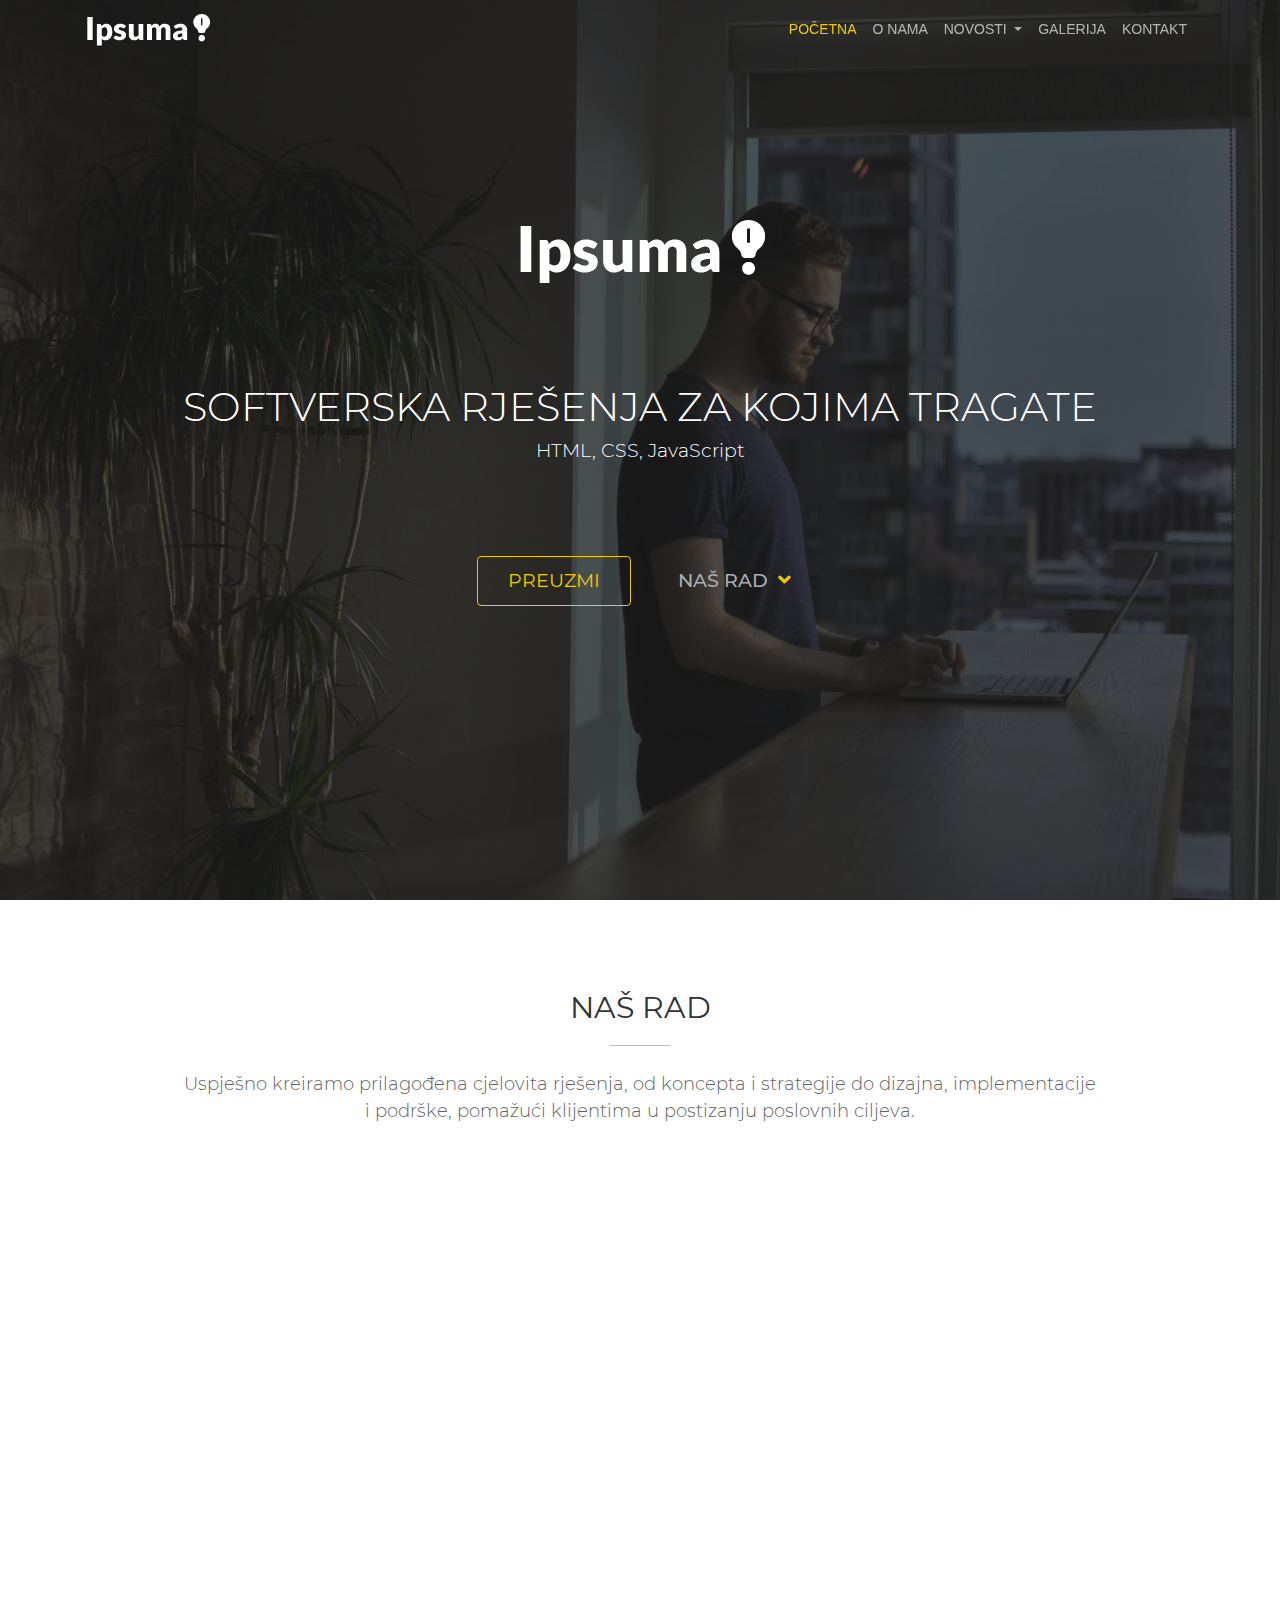
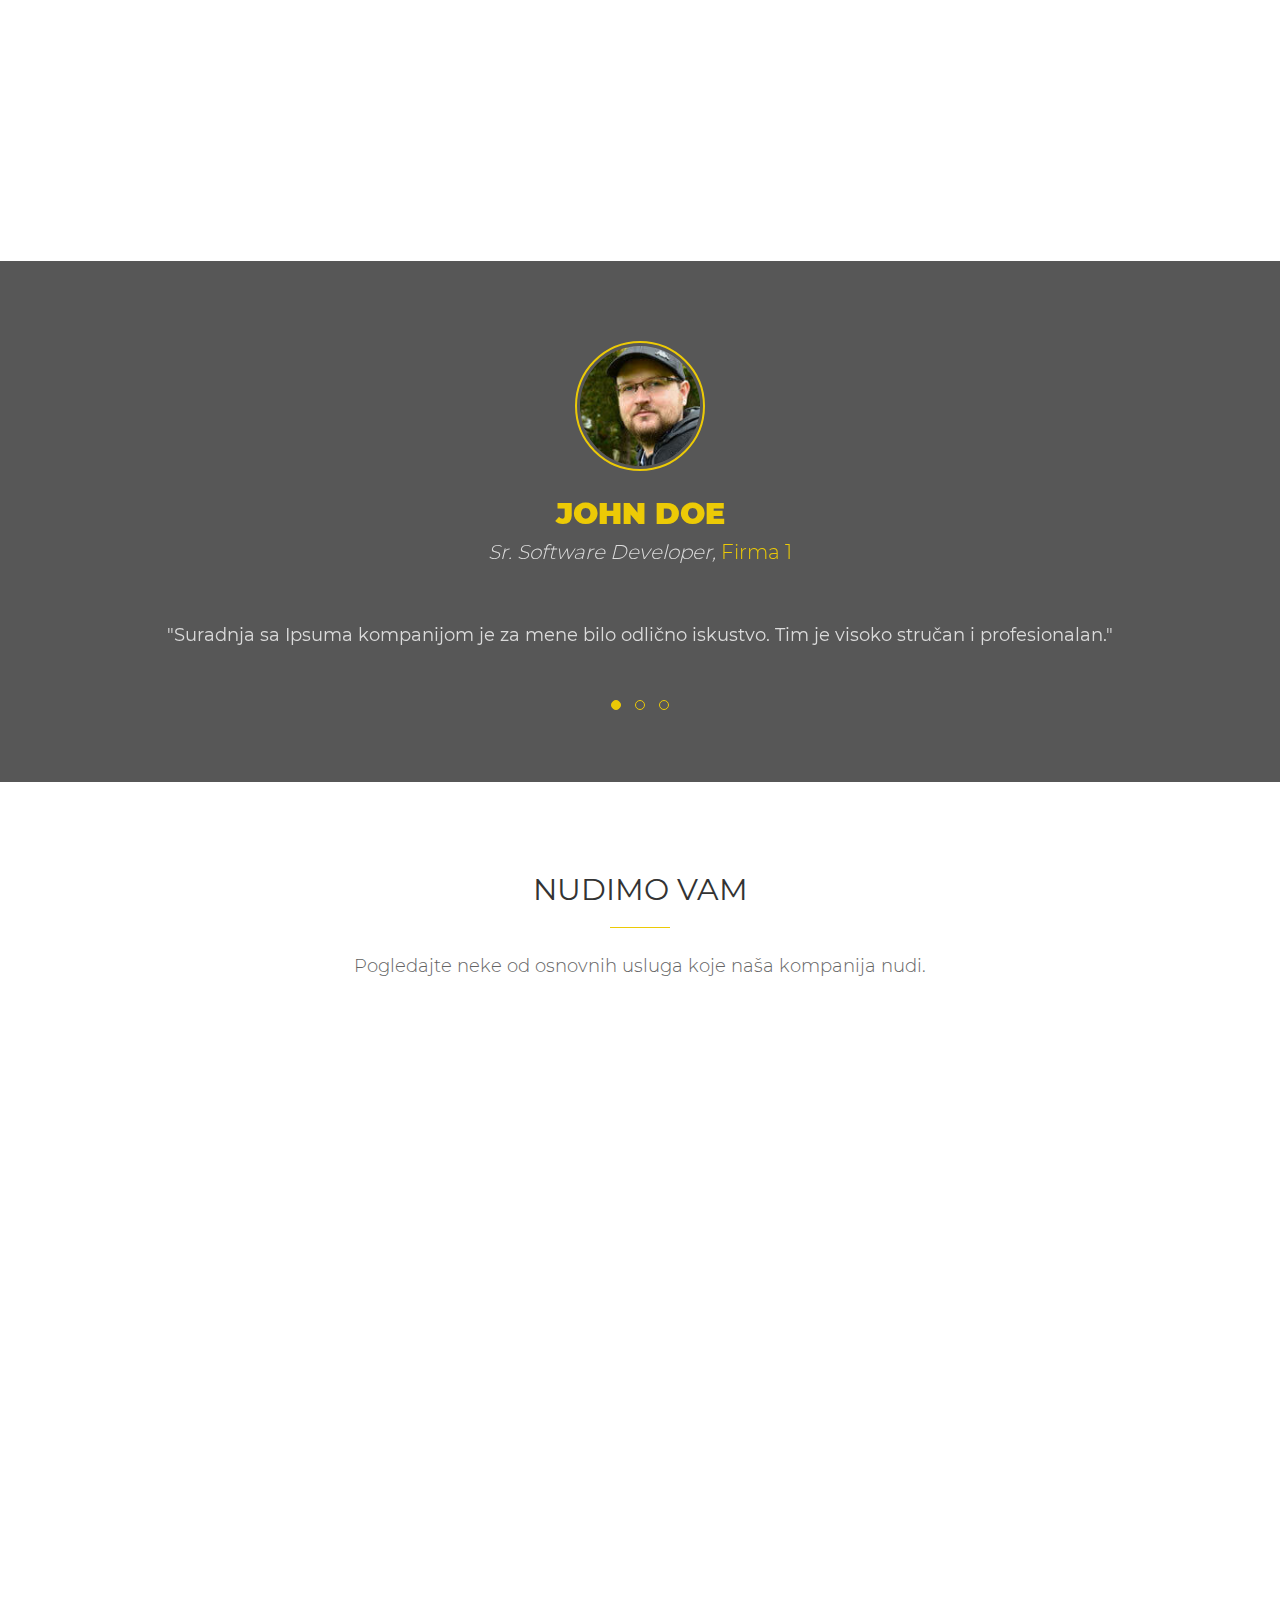
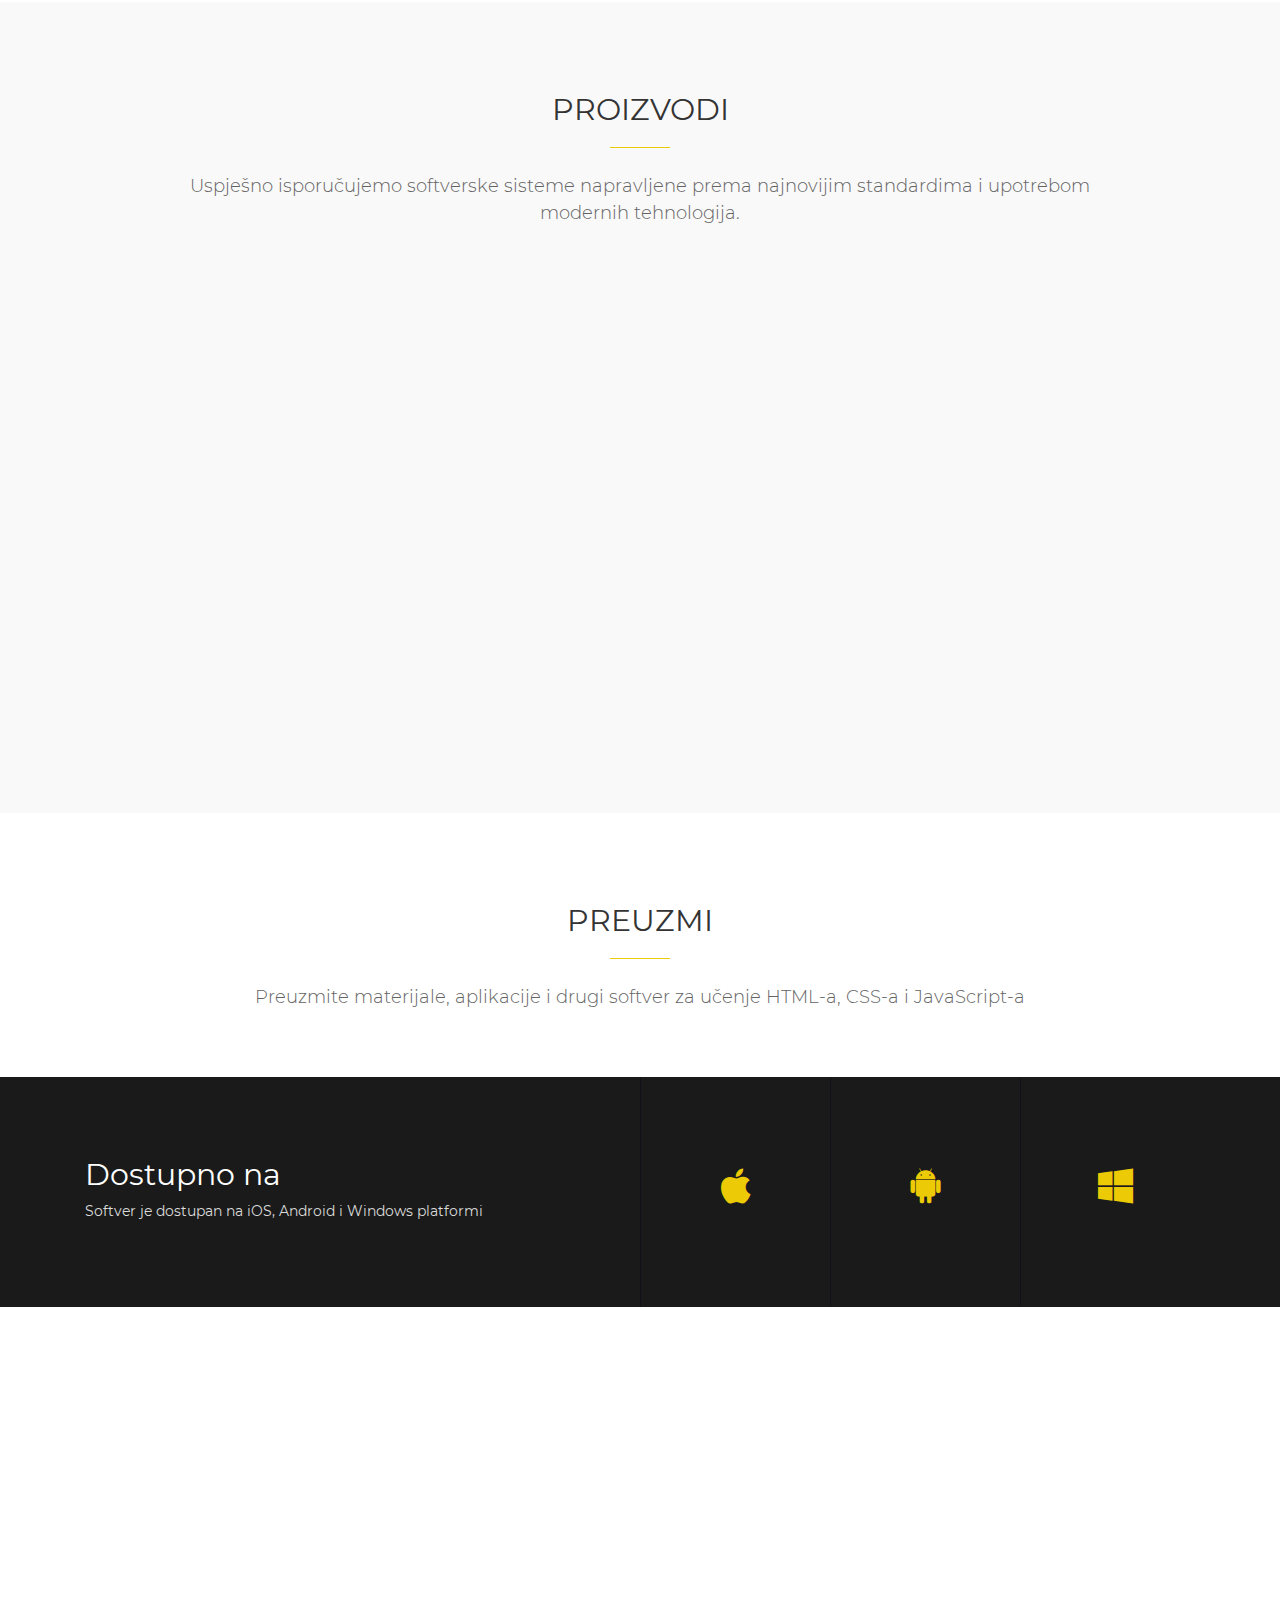
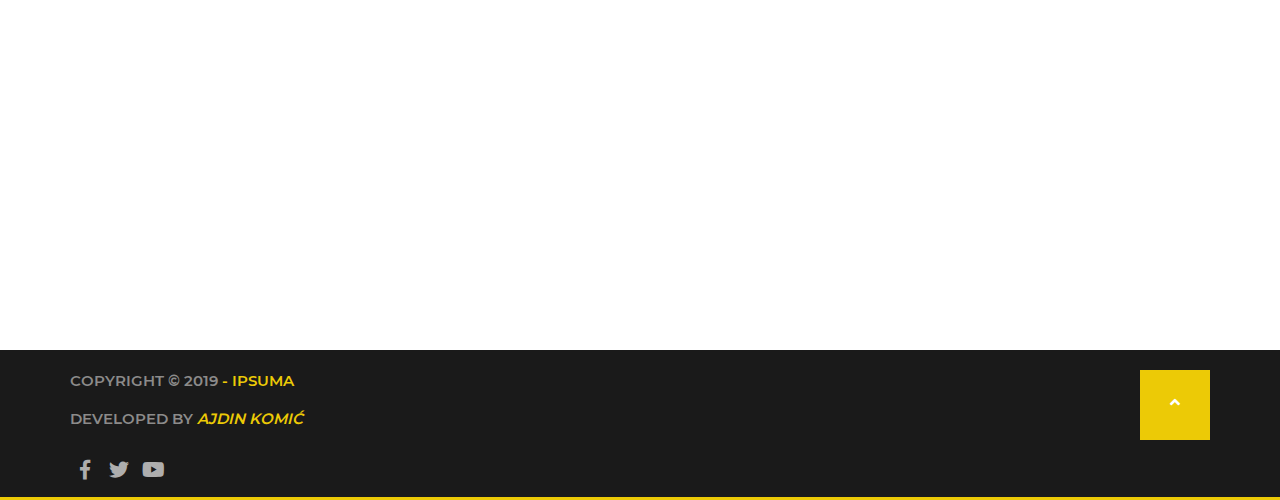
==== commit 18c0165a: "update styles" ====
--- a/index.html
+++ b/index.html
@@ -1,5 +1,5 @@
 ﻿<!DOCTYPE html>
-<html lang="en">
+<html lang="bs">
 
 <head>
 
@@ -441,7 +441,7 @@
                         <p>copyright &copy; 2019
                             <span>- ipsuma</span>
                         </p>
-                        <p>Developed by <span><a href="https://github.com/ajdinkomic" target="_blank"><em>ajdin komic</em></a></span></p>
+                        <p>Developed by <span><a href="https://github.com/ajdinkomic" target="_blank"><em>ajdin komić</em></a></span></p>
                         <a href="https://facebook.com" target="_blank" class="btn btn-outline-secondary">
                             <i class="fab fa-facebook-f"></i>
                         </a>
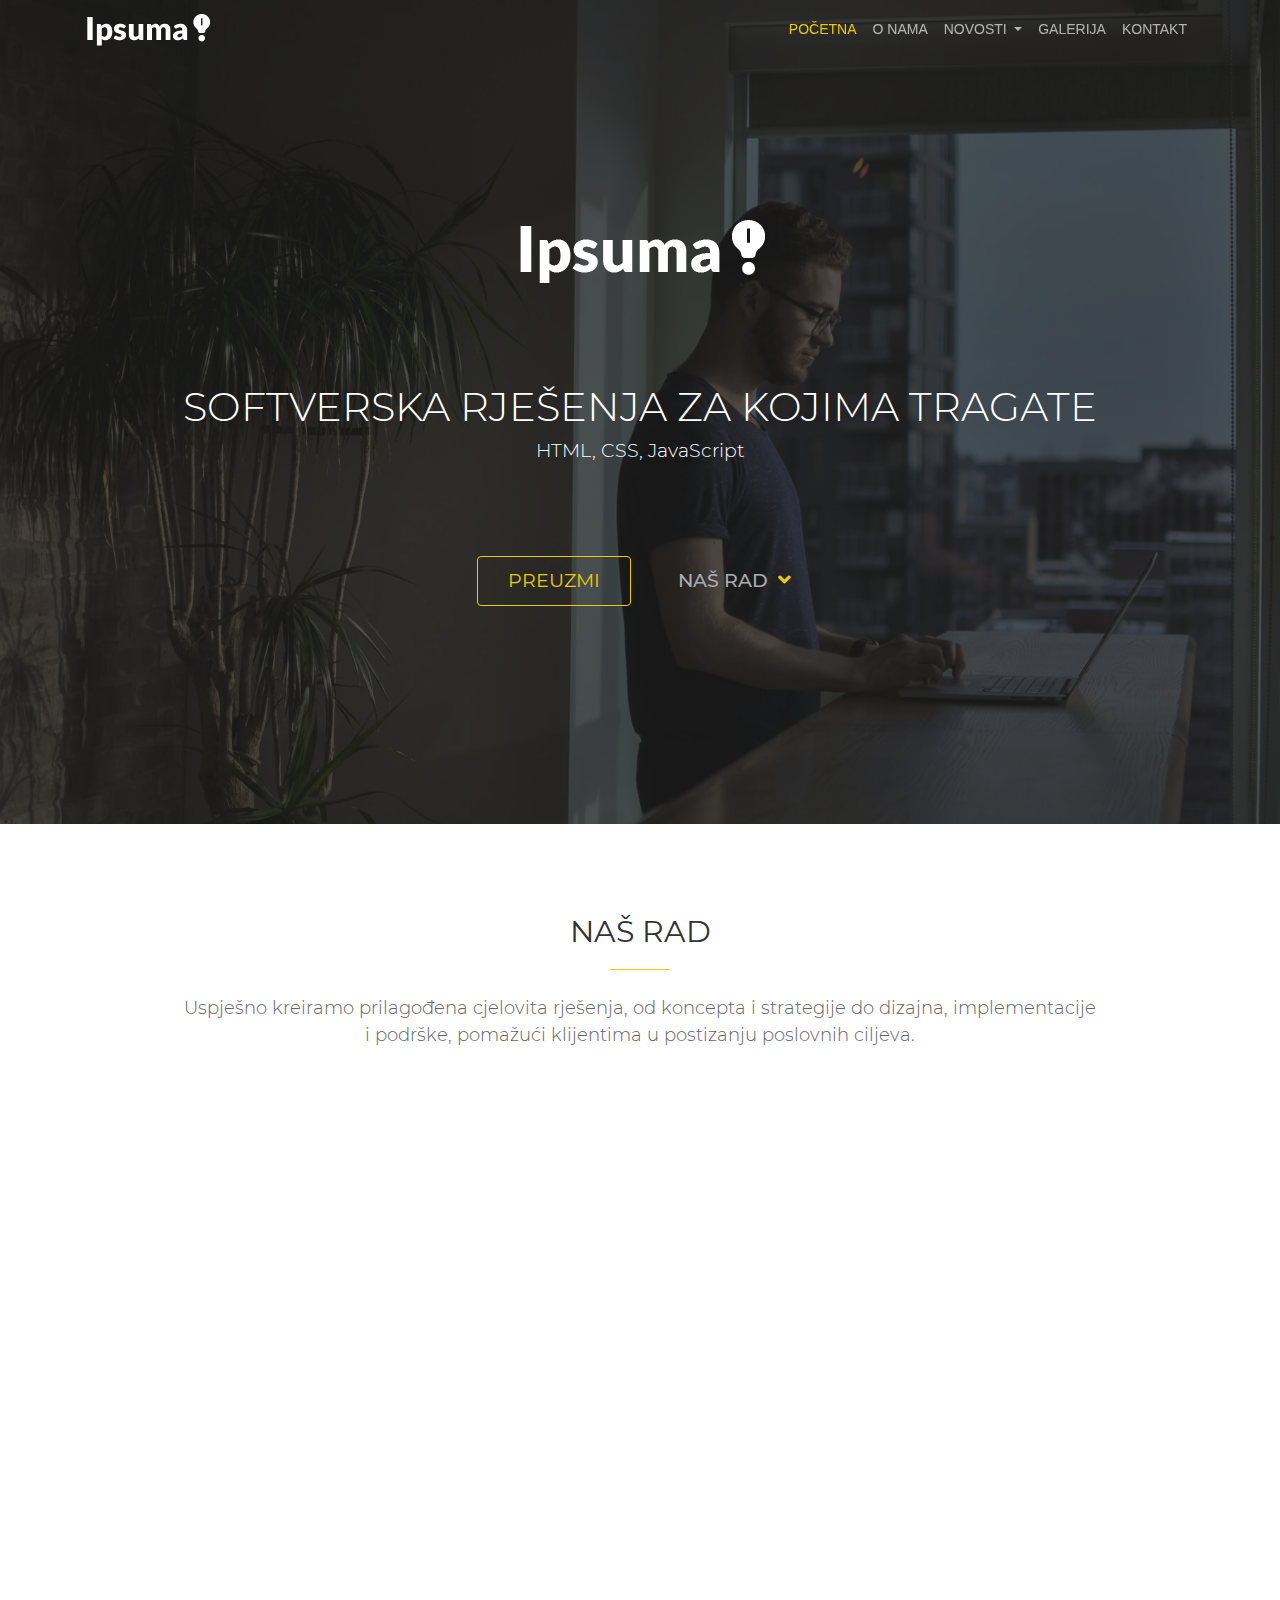
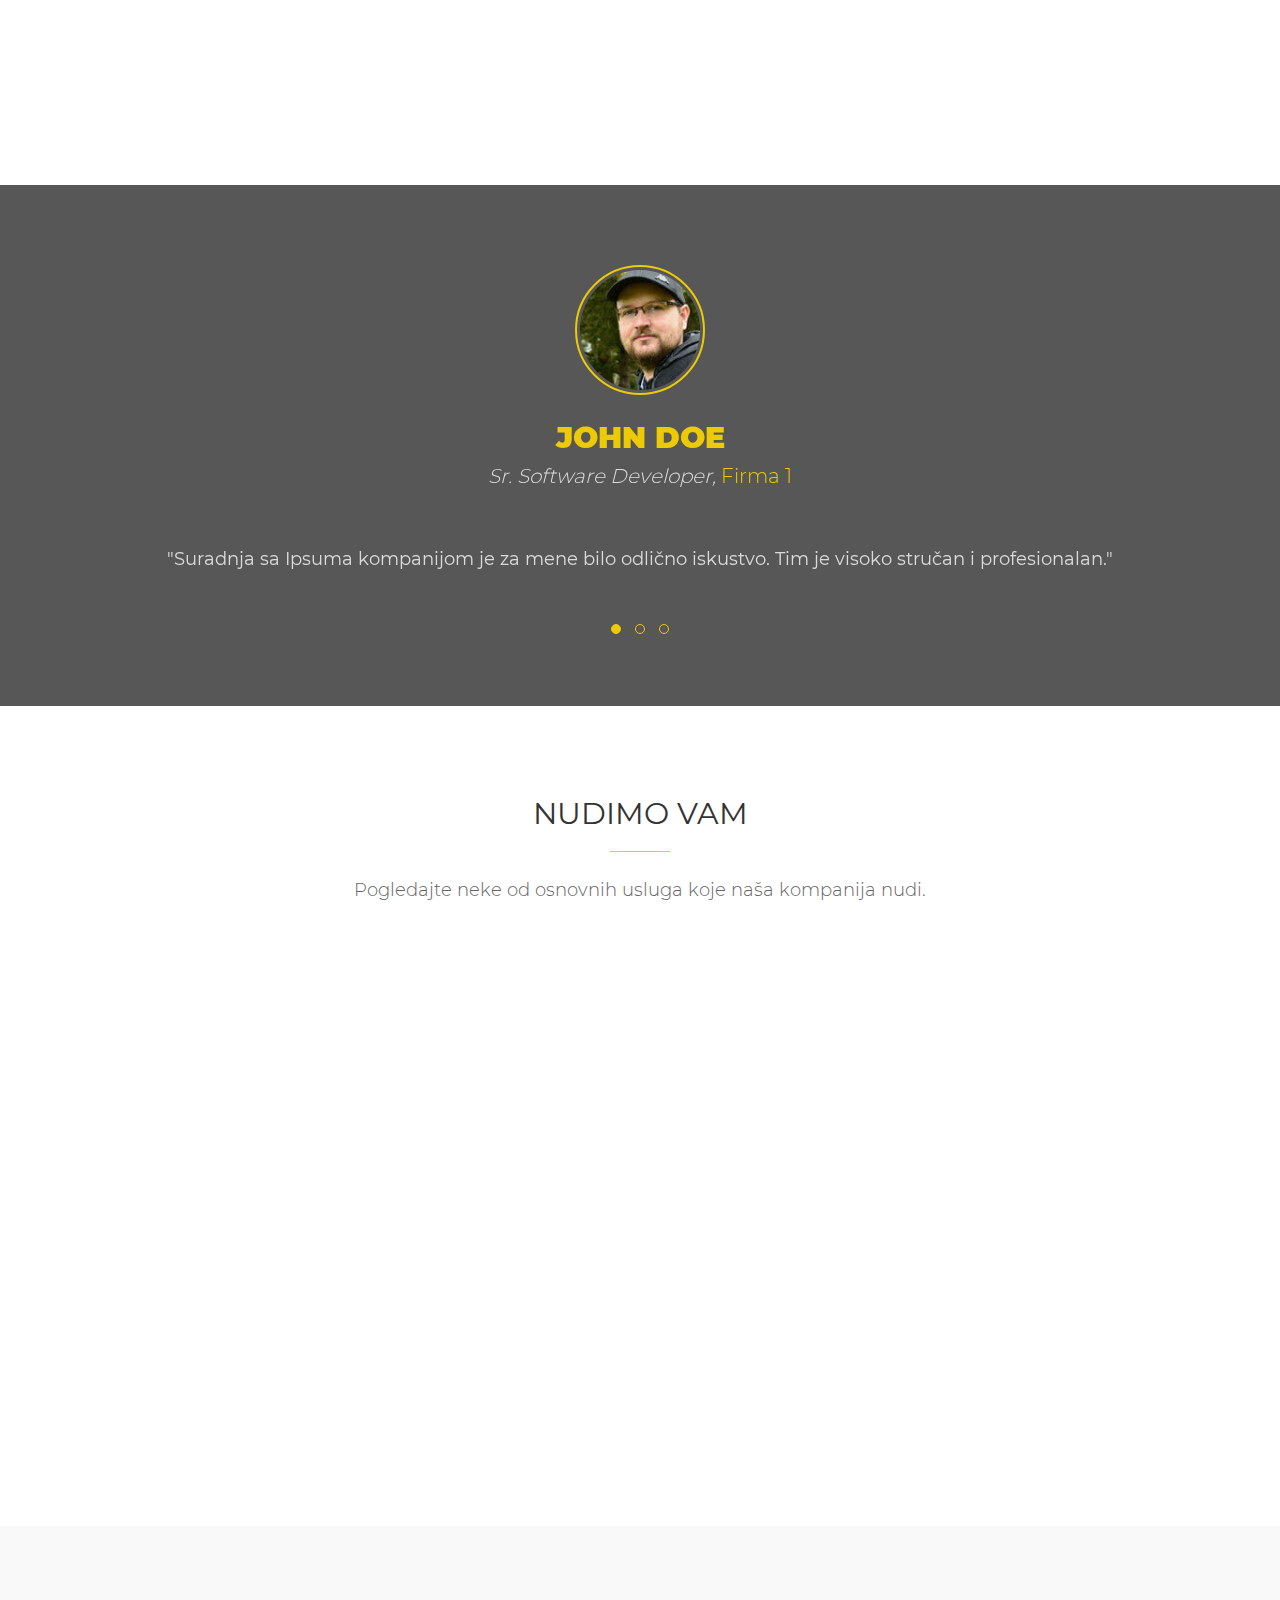
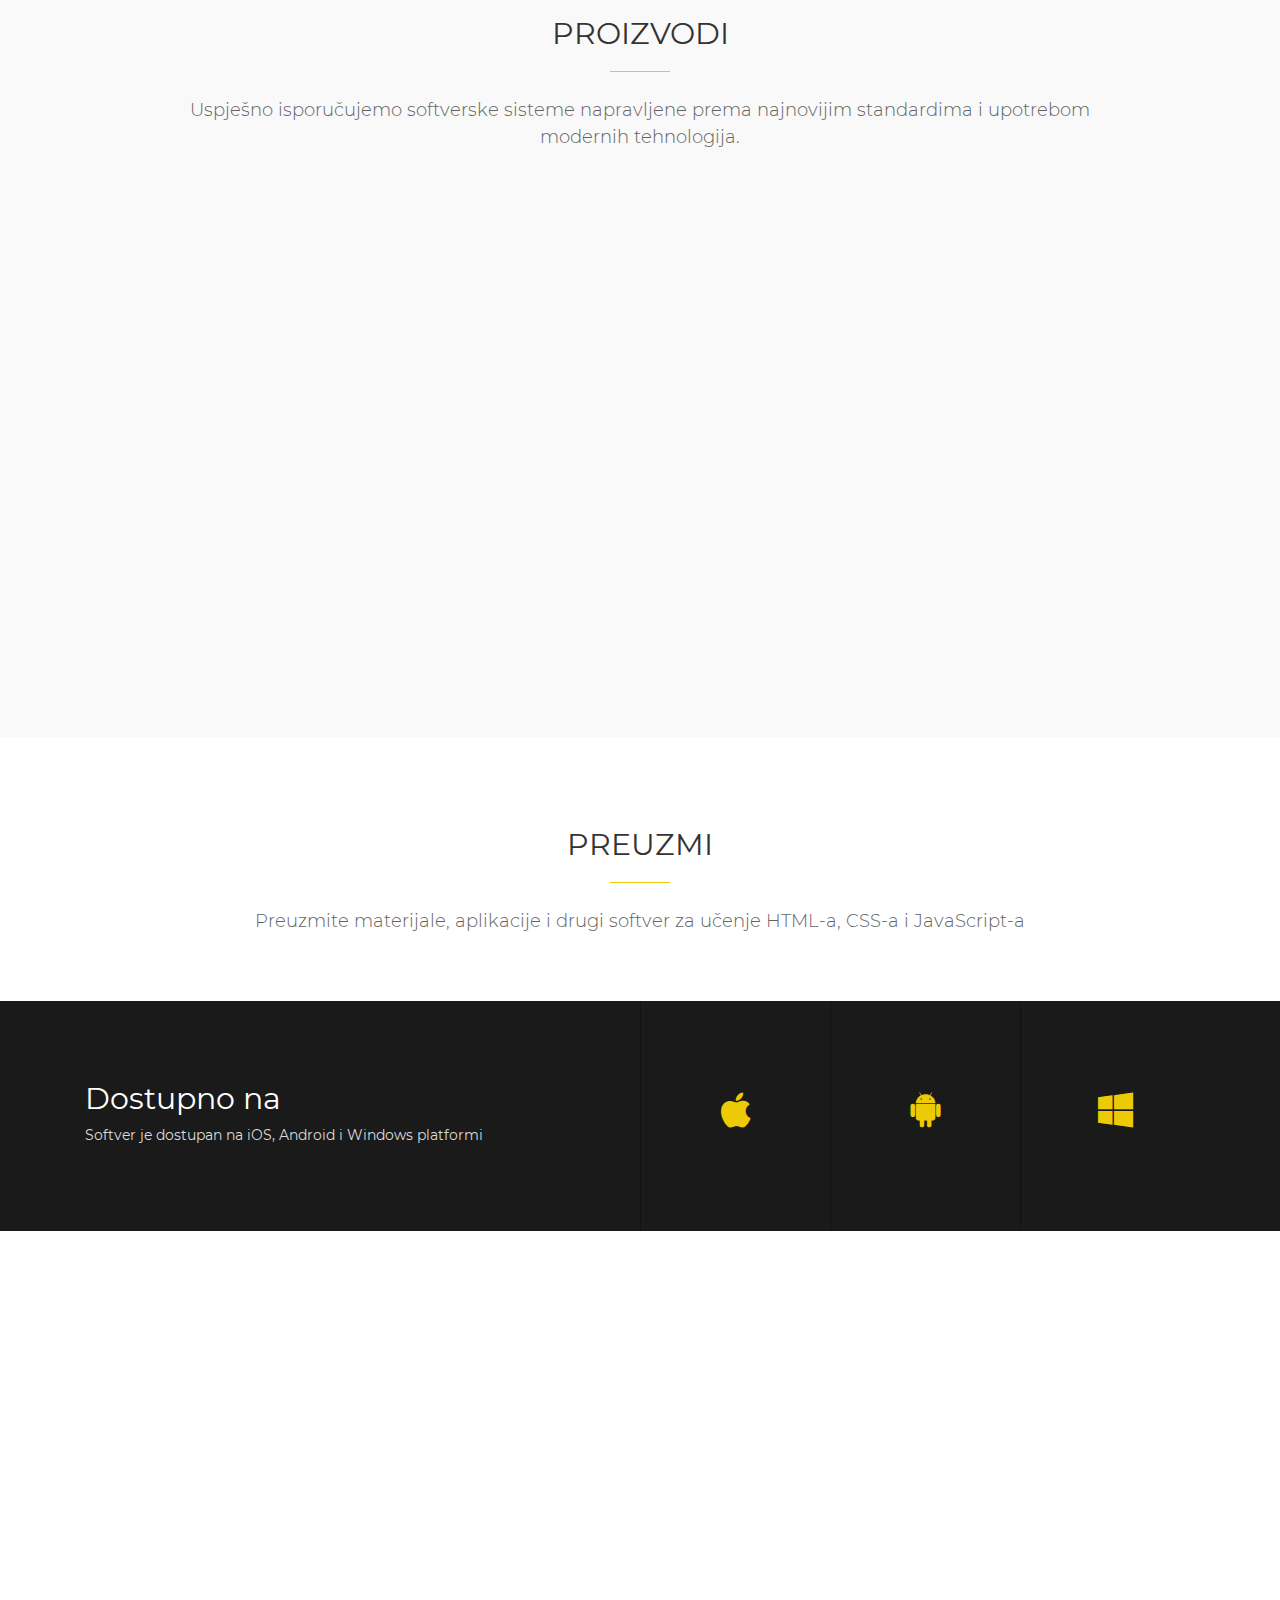
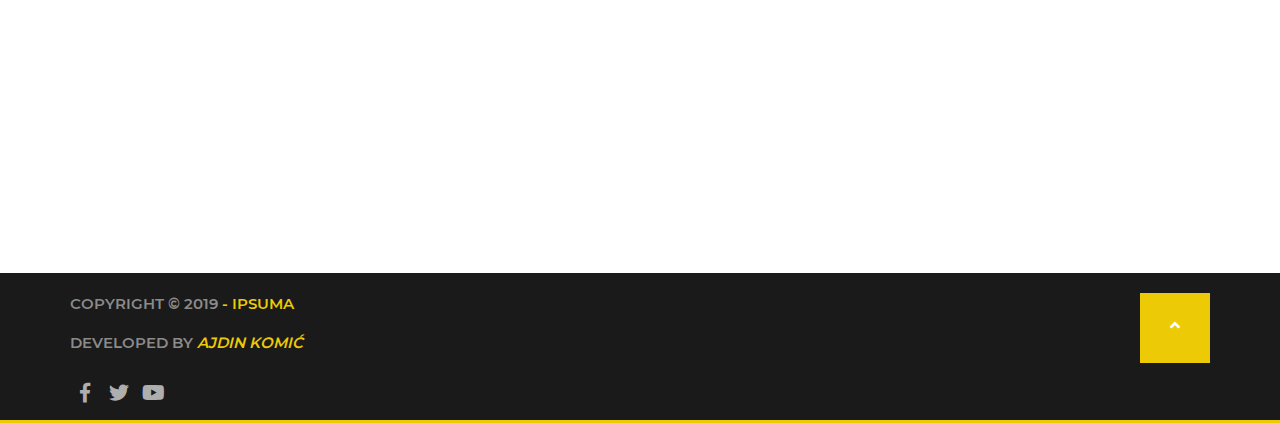
==== commit a27e3bba: "update index" ====
--- a/index.html
+++ b/index.html
@@ -41,283 +41,291 @@
 
 <body>
 
-    <!-- HEADER -->
-    <header id="home" class="header">
-        <!-- NAVIGATION -->
-        <nav class="container-fluid navbar navbar-expand-lg navbar-dark fixed-top">
-            <div class="container">
-                <a class="navbar-brand" href="index.html">
-                    <img src="img/logo_ipsuma.png" alt="Logo kompanije Ipsuma" style="width: 50%;">
-                </a>
-                <button class="navbar-toggler" type="button" data-toggle="collapse" data-target="#navbarNav"
-                    aria-controls="navbarNav" aria-expanded="false" aria-label="Toggle navigation">
-                    <span class="navbar-toggler-icon"></span>
-                </button>
-                <div class="collapse navbar-collapse justify-content-end" id="navbarNav">
-                    <ul class="navbar-nav">
-                        <li class="nav-item">
-                            <a class="nav-link active" href="index.html">Početna</a>
-                        </li>
-                        <li class="nav-item">
-                            <a class="nav-link" href="onama.html">O nama</a>
-                        </li>
-                        <li class="nav-item dropdown">
-                            <a class="nav-link dropdown-toggle" href="novosti.html" id="navbarDropdown" role="button"
-                                data-toggle="dropdown" aria-haspopup="true" aria-expanded="false">
-                                Novosti
-                            </a>
-                            <div class="dropdown-menu" aria-labelledby="navbarDropdown">
-                                <a class="dropdown-item" href="novosti.html">Sve novosti</a>
-                                <a class="dropdown-item" href="novostihtml.html">HTML</a>
-                                <a class="dropdown-item" href="novosticss.html">CSS</a>
-                                <a class="dropdown-item" href="novostijs.html">JavaScript</a>
-                        </li>
-                        <li class="nav-item">
-                            <a class="nav-link" href="galerija.html">galerija</a>
-                        </li>
-                        <li class="nav-item">
-                            <a class="nav-link" href="kontakt.html">Kontakt</a>
-                        </li>
-                    </ul>
-                </div>
-            </div>
-        </nav>
-
-        <!-- LOGO, NASLOV, OPIS I DUGMAD -->
-        <div class="header-overlay">
-            <div class="container header-container">
-                <div class="row wow fadeIn">
-                    <div class="col-lg-12 text-center header-logo d-none d-md-block">
-                        <img src="img/logo_ipsuma.png" alt="Logo kompanije Ipsuma">
-                    </div>
-                </div>
-                <div class="row">
-                    <div class="col-lg-12 header-text text-center">
-                        <h1 class="wow zoomIn">Softverska rješenja za kojima tragate</h1>
-                        <p class="wow fadeIn">HTML, CSS, JavaScript</p>
-                        <div class="header-buttons">
-                            <a href="#download" role="button"
-                                class="wow zoomIn btn btn-outline-primary smooth-scroll">Preuzmi</a>
-                            <a href="#o_nama" role="button" class="wow zoomIn btn smooth-scroll" id="dugme_nas_rad">Naš
-                                rad
-                                <i class="fas fa-angle-down"></i>
-                            </a>
-                        </div>
-                    </div>
-                </div>
-            </div>
-        </div>
-    </header>
-
-    <!-- O nama -->
-    <section id="o_nama">
-        <div class="container">
-            <div class="row">
-                <div class="col-lg-10 offset-lg-1 col-sm-12">
-                    <div class="section-title">
-                        <h2>Naš rad</h2>
-                        <p>Uspješno kreiramo prilagođena cjelovita rješenja, od koncepta i strategije do dizajna,
-                            implementacije i podrške, pomažući klijentima u postizanju poslovnih ciljeva.</p>
-                    </div>
-                </div>
-            </div>
-        </div>
-
-        <div class="container">
-            <div class="row section-content">
-                <div class="col-lg-6 o_nama_img_wrapper text-center">
-                    <img src="img/pozadina1.jpg" alt="Tim ljudi koji se drže za ruke"
-                        class="wow fadeInLeft img-fluid mb-5">
-                </div>
-                <div class="col-lg-6">
-                    <div class="section-subtitle wow fadeInRight">
-                        <h2>Zašto odabrati nas?</h2>
-                        <div class="section-subtitle-underline"></div>
-                        <p>Uravnotežujemo poslovno orijentirano razmišljanje u raznim industrijama s
-                            inženjerskom stručnošću u IT sektoru.
-                        </p>
-                    </div>
-                    <div class="subtitle-content-wrapper">
-                        <div class="subtitle-content wow fadeInUp">
-                            <div class="subtitle-content-text">
-                                <h3>JER SMO PROFESIONALNI</h3>
-                                <p>Koristimo najsavremenije alate za vođenje svakog projekta od dodjeljivanja običnih
-                                    zadataka do
-                                    testiranja i finaliziranja.</p>
-                            </div>
-                        </div>
-                        <div class="subtitle-content wow fadeInUp">
-                            <div class="subtitle-content-text">
-                                <h3>JER SMO KREATIVNI I BRZI</h3>
-                                <p>Tim IT stručnjaka rješenje svakog problema predstavlja vrlo brzo na kreativan način.
-                                </p>
-                            </div>
-                        </div>
-                        <div class="subtitle-content wow fadeInUp">
-                            <div class="subtitle-content-text">
-                                <h3>JER DIJELIMO ZNANJE I ISKUSTVO</h3>
-                                <p>Naučeno znanje i iskustvo dijelimo sa našim studentima i početnicima.</p>
-                            </div>
-                        </div>
-                    </div>
-                </div>
-            </div>
-        </div>
-    </section>
-
-    <!-- Izjave korisnika -->
-    <section id="izjave">
-        <div class="izjave-overlay">
-            <div class="container">
-                <div class="row">
-                    <div class="col-lg-12">
-                        <div id="slider" class="owl-carousel owl-theme">
-                            <div class="item text-center">
-                                <div class="img-wrapper">
-                                    <img src="img/client-01.jpg" alt="Klijent broj 1">
-                                </div>
-                                <div class="izjave-text">
-                                    <div class="izjave-heading">
-                                        <h2>John doe</h2>
-                                        <h5>
-                                            <em>Sr. Software Developer,</em> Firma 1</h5>
+    <div class="overflow-hidden-wrapper">
+
+        <!-- HEADER -->
+        <header id="home" class="header">
+            <!-- NAVIGATION -->
+            <nav class="container-fluid navbar navbar-expand-lg navbar-dark fixed-top">
+                <div class="container">
+                    <a class="navbar-brand" href="index.html">
+                        <img src="img/logo_ipsuma.png" alt="Logo kompanije Ipsuma" style="width: 50%;">
+                    </a>
+                    <button class="navbar-toggler" type="button" data-toggle="collapse" data-target="#navbarNav"
+                        aria-controls="navbarNav" aria-expanded="false" aria-label="Toggle navigation">
+                        <span class="navbar-toggler-icon"></span>
+                    </button>
+                    <div class="collapse navbar-collapse justify-content-end" id="navbarNav">
+                        <ul class="navbar-nav">
+                            <li class="nav-item">
+                                <a class="nav-link active" href="index.html">Početna</a>
+                            </li>
+                            <li class="nav-item">
+                                <a class="nav-link" href="onama.html">O nama</a>
+                            </li>
+                            <li class="nav-item dropdown">
+                                <a class="nav-link dropdown-toggle" href="novosti.html" id="navbarDropdown"
+                                    role="button" data-toggle="dropdown" aria-haspopup="true" aria-expanded="false">
+                                    Novosti
+                                </a>
+                                <div class="dropdown-menu" aria-labelledby="navbarDropdown">
+                                    <a class="dropdown-item" href="novosti.html">Sve novosti</a>
+                                    <a class="dropdown-item" href="novostihtml.html">HTML</a>
+                                    <a class="dropdown-item" href="novosticss.html">CSS</a>
+                                    <a class="dropdown-item" href="novostijs.html">JavaScript</a>
+                            </li>
+                            <li class="nav-item">
+                                <a class="nav-link" href="galerija.html">galerija</a>
+                            </li>
+                            <li class="nav-item">
+                                <a class="nav-link" href="kontakt.html">Kontakt</a>
+                            </li>
+                        </ul>
+                    </div>
+                </div>
+            </nav>
+
+            <!-- LOGO, NASLOV, OPIS I DUGMAD -->
+            <div class="header-overlay">
+                <div class="container header-container">
+                    <div class="row wow fadeIn">
+                        <div class="col-lg-12 text-center header-logo d-none d-md-block">
+                            <img src="img/logo_ipsuma.png" alt="Logo kompanije Ipsuma">
+                        </div>
+                    </div>
+                    <div class="row">
+                        <div class="col-lg-12 header-text text-center">
+                            <h1 class="wow zoomIn">Softverska rješenja za kojima tragate</h1>
+                            <p class="wow fadeIn">HTML, CSS, JavaScript</p>
+                            <div class="header-buttons">
+                                <a href="#download" role="button"
+                                    class="wow zoomIn btn btn-outline-primary smooth-scroll">Preuzmi</a>
+                                <a href="#o_nama" role="button" class="wow zoomIn btn smooth-scroll"
+                                    id="dugme_nas_rad">Naš
+                                    rad
+                                    <i class="fas fa-angle-down"></i>
+                                </a>
+                            </div>
+                        </div>
+                    </div>
+                </div>
+            </div>
+        </header>
+
+        <!-- O nama -->
+        <section id="o_nama">
+            <div class="container">
+                <div class="row">
+                    <div class="col-lg-10 offset-lg-1 col-sm-12">
+                        <div class="section-title">
+                            <h2>Naš rad</h2>
+                            <p>Uspješno kreiramo prilagođena cjelovita rješenja, od koncepta i strategije do dizajna,
+                                implementacije i podrške, pomažući klijentima u postizanju poslovnih ciljeva.</p>
+                        </div>
+                    </div>
+                </div>
+            </div>
+
+            <div class="container">
+                <div class="row section-content">
+                    <div class="col-lg-6 o_nama_img_wrapper text-center">
+                        <img src="img/pozadina1.jpg" alt="Tim ljudi koji se drže za ruke"
+                            class="wow fadeInLeft img-fluid mb-5">
+                    </div>
+                    <div class="col-lg-6">
+                        <div class="section-subtitle wow fadeInRight">
+                            <h2>Zašto odabrati nas?</h2>
+                            <div class="section-subtitle-underline"></div>
+                            <p>Uravnotežujemo poslovno orijentirano razmišljanje u raznim industrijama s
+                                inženjerskom stručnošću u IT sektoru.
+                            </p>
+                        </div>
+                        <div class="subtitle-content-wrapper">
+                            <div class="subtitle-content wow fadeInUp">
+                                <div class="subtitle-content-text">
+                                    <h3>JER SMO PROFESIONALNI</h3>
+                                    <p>Koristimo najsavremenije alate za vođenje svakog projekta od dodjeljivanja
+                                        običnih
+                                        zadataka do
+                                        testiranja i finaliziranja.</p>
+                                </div>
+                            </div>
+                            <div class="subtitle-content wow fadeInUp">
+                                <div class="subtitle-content-text">
+                                    <h3>JER SMO KREATIVNI I BRZI</h3>
+                                    <p>Tim IT stručnjaka rješenje svakog problema predstavlja vrlo brzo na kreativan
+                                        način.
+                                    </p>
+                                </div>
+                            </div>
+                            <div class="subtitle-content wow fadeInUp">
+                                <div class="subtitle-content-text">
+                                    <h3>JER DIJELIMO ZNANJE I ISKUSTVO</h3>
+                                    <p>Naučeno znanje i iskustvo dijelimo sa našim studentima i početnicima.</p>
+                                </div>
+                            </div>
+                        </div>
+                    </div>
+                </div>
+            </div>
+        </section>
+
+        <!-- Izjave korisnika -->
+        <section id="izjave">
+            <div class="izjave-overlay">
+                <div class="container">
+                    <div class="row">
+                        <div class="col-lg-12">
+                            <div id="slider" class="owl-carousel owl-theme">
+                                <div class="item text-center">
+                                    <div class="img-wrapper">
+                                        <img src="img/client-01.jpg" alt="Klijent broj 1">
                                     </div>
-                                    <div class="izjave-paragraph">
-                                        <p>"Suradnja sa Ipsuma kompanijom je za mene bilo odlično iskustvo. Tim je
-                                            visoko
-                                            stručan i profesionalan."
-                                        </p>
+                                    <div class="izjave-text">
+                                        <div class="izjave-heading">
+                                            <h2>John doe</h2>
+                                            <h5>
+                                                <em>Sr. Software Developer,</em> Firma 1</h5>
+                                        </div>
+                                        <div class="izjave-paragraph">
+                                            <p>"Suradnja sa Ipsuma kompanijom je za mene bilo odlično iskustvo. Tim je
+                                                visoko
+                                                stručan i profesionalan."
+                                            </p>
+                                        </div>
                                     </div>
                                 </div>
-                            </div>
-                            <div class="item text-center">
-                                <div class="img-wrapper">
-                                    <img src="img/client-02.jpg" class="img-fluid" alt="Klijent broj 2">
-                                </div>
-                                <div class="izjave-text">
-                                    <div class="izjave-heading">
-                                        <h2>Paul smith</h2>
-                                        <h5>
-                                            <em>Marketing Menadžer,</em> Firma 2</h5>
+                                <div class="item text-center">
+                                    <div class="img-wrapper">
+                                        <img src="img/client-02.jpg" class="img-fluid" alt="Klijent broj 2">
                                     </div>
-                                    <div class="izjave-paragraph">
-                                        <p>"Sa kompanijom Ipsuma sam radio preko zajedničkog projekta. Tu sam upoznao
+                                    <div class="izjave-text">
+                                        <div class="izjave-heading">
+                                            <h2>Paul smith</h2>
+                                            <h5>
+                                                <em>Marketing Menadžer,</em> Firma 2</h5>
+                                        </div>
+                                        <div class="izjave-paragraph">
+                                            <p>"Sa kompanijom Ipsuma sam radio preko zajedničkog projekta. Tu sam
+                                                upoznao
                                                 svoje sadašnje
                                                 partnere i prijatelje."
-                                        </p>
+                                            </p>
+                                        </div>
                                     </div>
                                 </div>
-                            </div>
-                            <div class="item text-center">
-                                <div class="img-wrapper">
-                                    <img src="img/client-03.jpg" class="img-fluid" alt="Klijent broj 3">
-                                </div>
-                                <div class="izjave-text">
-                                    <div class="izjave-heading">
-                                        <h2>Jon Hao</h2>
-                                        <h5>
-                                            <em>Izvršni direktor,</em> Firma 3</h5>
+                                <div class="item text-center">
+                                    <div class="img-wrapper">
+                                        <img src="img/client-03.jpg" class="img-fluid" alt="Klijent broj 3">
                                     </div>
-                                    <div class="izjave-paragraph">
-                                        <p>"IT kamp za studente iz oblasti HTML/CSS/JS je bio veoma zabavan i poučan."
-                                        </p>
+                                    <div class="izjave-text">
+                                        <div class="izjave-heading">
+                                            <h2>Jon Hao</h2>
+                                            <h5>
+                                                <em>Izvršni direktor,</em> Firma 3</h5>
+                                        </div>
+                                        <div class="izjave-paragraph">
+                                            <p>"IT kamp za studente iz oblasti HTML/CSS/JS je bio veoma zabavan i
+                                                poučan."
+                                            </p>
+                                        </div>
                                     </div>
                                 </div>
-                            </div>
-
-                        </div>
-                    </div>
-                </div>
-            </div>
-        </div>
-    </section>
-
-    <!-- Nudimo -->
-    <section id="nudimo">
-        <div class="container">
-            <div class="row">
-                <div class="col-lg-10 offset-lg-1">
-                    <div class="section-title">
-                        <h2>Nudimo vam</h2>
-
-                        <p>Pogledajte neke od osnovnih usluga koje naša kompanija nudi.
-                        </p>
-
-                    </div>
-                </div>
-            </div>
-            <div class="row section-content">
-                <div class="col-lg-4">
-                    <div class="subtitle-content-wrapper wow fadeInLeft">
-                        <div>
-                            <div class="subtitle-content-icon-2">
-                                <i class="fas fa-desktop"></i>
-                            </div>
-                            <div class="subtitle-content-text text-right">
-                                <h3 style="font-size:25px; margin-bottom:21px;">Web</h3>
-                                <p>Naši projekti su optimizirani, privlačni i lijepo uređeni.</p>
-                            </div>
-                        </div>
-                        <div>
-                            <div class="subtitle-content-icon-2">
-                                <i class="fas fa-mobile-alt"></i>
-                            </div>
-                            <div class="subtitle-content-text text-right">
-                                <h3 style="font-size:25px; margin-bottom:21px;">Mobilnost</h3>
-                                <p>Nudimo web aplikacije za IOS, Androind i Windows mobilne uređaje.</p>
-                            </div>
-                        </div>
-                        <div>
-                            <div class="subtitle-content-icon-2">
-                                <i class="far fa-eye"></i>
-                            </div>
-                            <div class="subtitle-content-text text-right">
-                                <h3 style="font-size:25px; margin-bottom:21px;">Modernizam</h3>
-                                <p>Koristimo najsavremenije alate za vođenje svakog projekta.</p>
-                            </div>
-                        </div>
-
-                    </div>
-                </div>
-
-                <div class="col-lg-4 wow zoomIn d-none d-lg-block">
-
-                    <img src="img/counter-bg.jpg" alt="Mobitel" class="img-fluid">
-
-                </div>
-                <div class="col-lg-4">
-                    <div class="subtitle-content-wrapper wow fadeInRight">
-                        <div>
-                            <div class="subtitle-content-icon-3">
-                                <i class="fa fa-certificate"></i>
-                            </div>
-                            <div class="subtitle-content-text text-left">
-                                <h3 style="font-size:25px;">Certifikati</h3>
-                                <p>Za obavljanje prakse ili kampa dobijate priznate certifikate.</p>
-                            </div>
-                        </div>
-                        <div>
-                            <div class="subtitle-content-icon-3">
-                                <i class="fa fa-rss"></i>
-                            </div>
-                            <div class="subtitle-content-text text-left">
-                                <h3 style="font-size:25px;">Povezanost</h3>
-                                <p>24/7 kontakt sa našim klijentima.</p>
-                            </div>
-                        </div>
-                        <div>
-                            <div class="subtitle-content-icon-3">
-                                <i class="fa fa-database"></i>
-                            </div>
-                            <div class="subtitle-content-text text-left">
-                                <h3 style="font-size:25px;">Sigurnost</h3>
-                                <p>Privatni podaci su kod nas potpuno zaštićeni i sigurni.</p>
-                            </div>
-                        </div>
-                    </div>
-                </div>
-            </div>
-        </div>
+
+                            </div>
+                        </div>
+                    </div>
+                </div>
+            </div>
+        </section>
+
+        <!-- Nudimo -->
+        <section id="nudimo">
+            <div class="container">
+                <div class="row">
+                    <div class="col-lg-10 offset-lg-1">
+                        <div class="section-title">
+                            <h2>Nudimo vam</h2>
+
+                            <p>Pogledajte neke od osnovnih usluga koje naša kompanija nudi.
+                            </p>
+
+                        </div>
+                    </div>
+                </div>
+                <div class="row section-content">
+                    <div class="col-lg-4">
+                        <div class="subtitle-content-wrapper wow fadeInLeft">
+                            <div>
+                                <div class="subtitle-content-icon-2">
+                                    <i class="fas fa-desktop"></i>
+                                </div>
+                                <div class="subtitle-content-text text-right">
+                                    <h3 style="font-size:25px; margin-bottom:21px;">Web</h3>
+                                    <p>Naši projekti su optimizirani, privlačni i lijepo uređeni.</p>
+                                </div>
+                            </div>
+                            <div>
+                                <div class="subtitle-content-icon-2">
+                                    <i class="fas fa-mobile-alt"></i>
+                                </div>
+                                <div class="subtitle-content-text text-right">
+                                    <h3 style="font-size:25px; margin-bottom:21px;">Mobilnost</h3>
+                                    <p>Nudimo web aplikacije za IOS, Androind i Windows mobilne uređaje.</p>
+                                </div>
+                            </div>
+                            <div>
+                                <div class="subtitle-content-icon-2">
+                                    <i class="far fa-eye"></i>
+                                </div>
+                                <div class="subtitle-content-text text-right">
+                                    <h3 style="font-size:25px; margin-bottom:21px;">Modernizam</h3>
+                                    <p>Koristimo najsavremenije alate za vođenje svakog projekta.</p>
+                                </div>
+                            </div>
+
+                        </div>
+                    </div>
+
+                    <div class="col-lg-4 wow zoomIn d-none d-lg-block">
+
+                        <img src="img/counter-bg.jpg" alt="Mobitel" class="img-fluid">
+
+                    </div>
+                    <div class="col-lg-4">
+                        <div class="subtitle-content-wrapper wow fadeInRight">
+                            <div>
+                                <div class="subtitle-content-icon-3">
+                                    <i class="fa fa-certificate"></i>
+                                </div>
+                                <div class="subtitle-content-text text-left">
+                                    <h3 style="font-size:25px;">Certifikati</h3>
+                                    <p>Za obavljanje prakse ili kampa dobijate priznate certifikate.</p>
+                                </div>
+                            </div>
+                            <div>
+                                <div class="subtitle-content-icon-3">
+                                    <i class="fa fa-rss"></i>
+                                </div>
+                                <div class="subtitle-content-text text-left">
+                                    <h3 style="font-size:25px;">Povezanost</h3>
+                                    <p>24/7 kontakt sa našim klijentima.</p>
+                                </div>
+                            </div>
+                            <div>
+                                <div class="subtitle-content-icon-3">
+                                    <i class="fa fa-database"></i>
+                                </div>
+                                <div class="subtitle-content-text text-left">
+                                    <h3 style="font-size:25px;">Sigurnost</h3>
+                                    <p>Privatni podaci su kod nas potpuno zaštićeni i sigurni.</p>
+                                </div>
+                            </div>
+                        </div>
+                    </div>
+                </div>
+            </div>
+        </section>
 
         <!-- Proizvodi -->
         <section id="proizvodi" class="pb-5">
@@ -378,7 +386,7 @@
                         <p>Softver je dostupan na iOS, Android i Windows platformi</p>
                     </div>
                     <div class="col-lg-2 p-0">
-                        <a href="https://apps.apple.com/us/app/learn-css/id953955717" target="_blank">
+                        <a href="https://apps.apple.com/us/app/learn-css/id953955717">
                             <div class="download-icon">
                                 <i class="fab fa-apple"></i>
                                 <h6 id="dostupno-paragraph">iOS</h6>
@@ -386,7 +394,7 @@
                         </a>
                     </div>
                     <div class="col-lg-2 p-0">
-                        <a href="https://play.google.com/store/apps/details?id=com.sololearn.htmltrial" target="_blank">
+                        <a href="https://play.google.com/store/apps/details?id=com.sololearn.htmltrial">
                             <div class="download-icon">
                                 <i class="fab fa-android"></i>
                                 <h6>ANDROID</h6>
@@ -394,7 +402,7 @@
                         </a>
                     </div>
                     <div class="col-lg-2 p-0">
-                        <a href="https://code.visualstudio.com/" target="_blank">
+                        <a href="https://code.visualstudio.com/">
                             <div class="download-icon">
                                 <i class="fab fa-windows"></i>
                                 <h6>WINDOWS</h6>
@@ -441,14 +449,15 @@
                         <p>copyright &copy; 2019
                             <span>- ipsuma</span>
                         </p>
-                        <p>Developed by <span><a href="https://github.com/ajdinkomic" target="_blank"><em>ajdin komić</em></a></span></p>
-                        <a href="https://facebook.com" target="_blank" class="btn btn-outline-secondary">
+                        <p>Developed by <span><a href="https://github.com/ajdinkomic"><em>ajdin
+                                        komić</em></a></span></p>
+                        <a href="https://facebook.com" class="btn btn-outline-secondary">
                             <i class="fab fa-facebook-f"></i>
                         </a>
-                        <a href="https://twitter.com" target="_blank" class="btn btn-outline-secondary">
+                        <a href="https://twitter.com" class="btn btn-outline-secondary">
                             <i class="fab fa-twitter"></i>
                         </a>
-                        <a href="https://youtube.com" target="_blank" class="btn btn-outline-secondary">
+                        <a href="https://youtube.com" class="btn btn-outline-secondary">
                             <i class="fab fa-youtube"></i>
                         </a>
                     </div>
@@ -488,6 +497,8 @@
         <!-- Custom JS -->
         <script src="js/custom.js"></script>
 
+    </div>
+
 </body>
 
 </html>--- a/css/style.css
+++ b/css/style.css
@@ -42,20 +42,17 @@
 
 html,
 body {
+        width: 100%;
         height: 100%;
         font-size: 16px;
-}
-
-body {
         font-family: 'Montserrat', 'Helvetica', serif;
-        overflow-y: scroll;
-        overflow-x: hidden;
         position: relative;
-}
-
-* {
         margin: 0;
         padding: 0;
+}
+
+body {
+        overflow-x: hidden;
 }
 
 p {
@@ -77,7 +74,7 @@
         margin-top: 0;
 }
 
-.dropdown-item.active{
+.dropdown-item.active {
         color: #ecca06;
         background-color: transparent;
 }
@@ -173,7 +170,7 @@
         transition: all .5s;
 }
 
-.btn-secondary{
+.btn-secondary {
         background-color: #999;
         border-color: #999;
 }
@@ -441,7 +438,7 @@
 
 /* Proizvodi */
 
-#proizvodi{
+#proizvodi {
         background-color: #f9f9f9;
 }
 
@@ -637,7 +634,8 @@
         margin-top: 0px;
 }
 
-#footer span, #footer span a {
+#footer span,
+#footer span a {
         color: #ecca06;
 }
 
@@ -757,15 +755,16 @@
         margin-bottom: 35px;
 }
 
-#galerija .modal-body img{
+#galerija .modal-body img {
         width: 100%;
         height: 200px;
         border-radius: 0;
 }
 
-#galerija .modal-body img:hover{
+#galerija .modal-body img:hover {
         transform: none;
 }
+
 /**************************************************************
                         onama.html
 ***************************************************************/
@@ -794,17 +793,17 @@
         cursor: pointer;
 }
 
-.modal-body{
+.modal-body {
         text-align: justify;
 }
 
-.modal-body img{
+.modal-body img {
         width: 150px;
         height: 150px;
         border-radius: 100%;
 }
 
-.modal-body ul{
+.modal-body ul {
         font-size: 0.875rem;
         color: #636363;
 }
@@ -862,7 +861,7 @@
         transition: all .3s;
 }
 
-.carousel-item{
+.carousel-item {
         height: 500px;
 }
 
@@ -1027,11 +1026,6 @@
 
 @media (max-width: 480px) {
 
-        html,
-        body {
-                font-size: 13px;
-        }
-
         .proizvodi-item img {
                 height: 80%;
         }
@@ -1058,6 +1052,10 @@
         .subtitle-content-icon i {
                 height: 200px;
         }
+
+        #nudimo .subtitle-content-text {
+                margin-bottom: 100px;
+        }
 }
 
 @media (max-width: 396px) {
@@ -1078,6 +1076,10 @@
         .subtitle-content-icon-3 i {
                 height: 200px;
         }
+
+        #nudimo .subtitle-content-text {
+                margin-bottom: 150px;
+        }
 }
 
 /* Extra small 2.dio */
